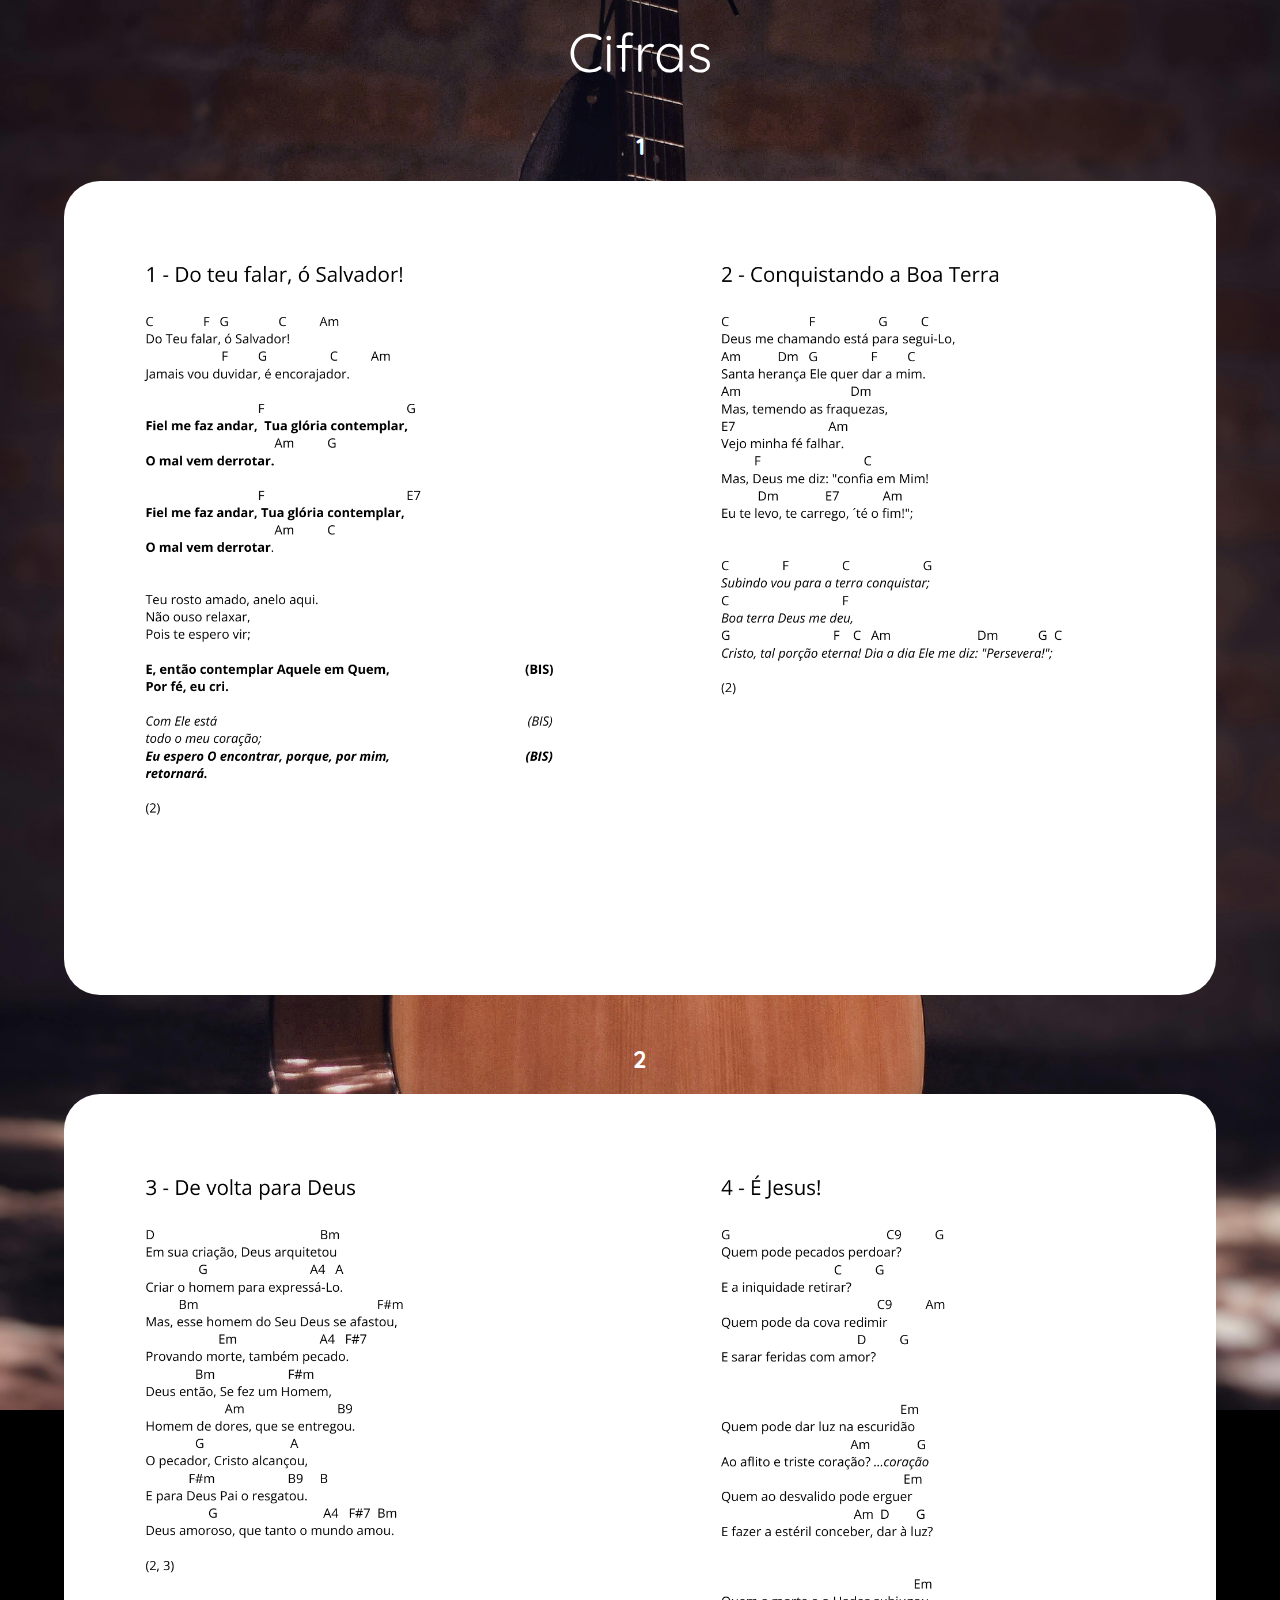
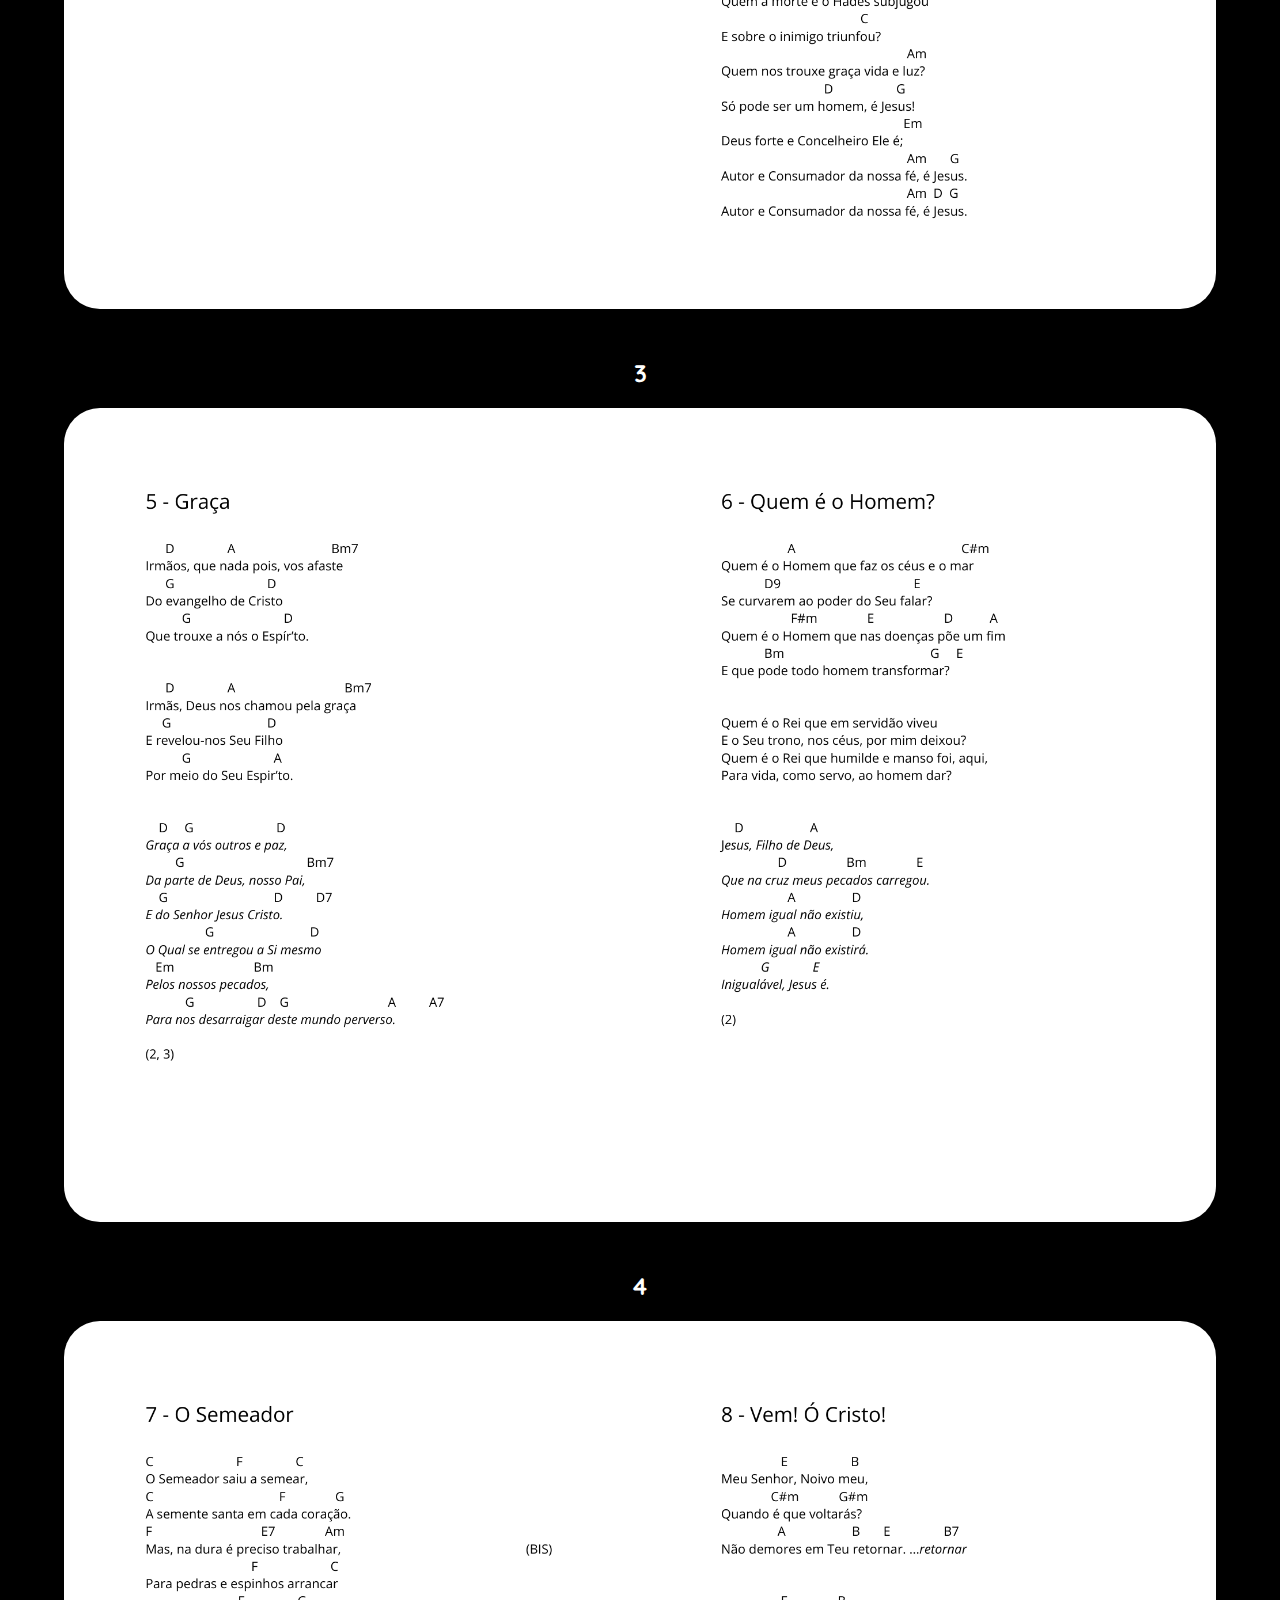
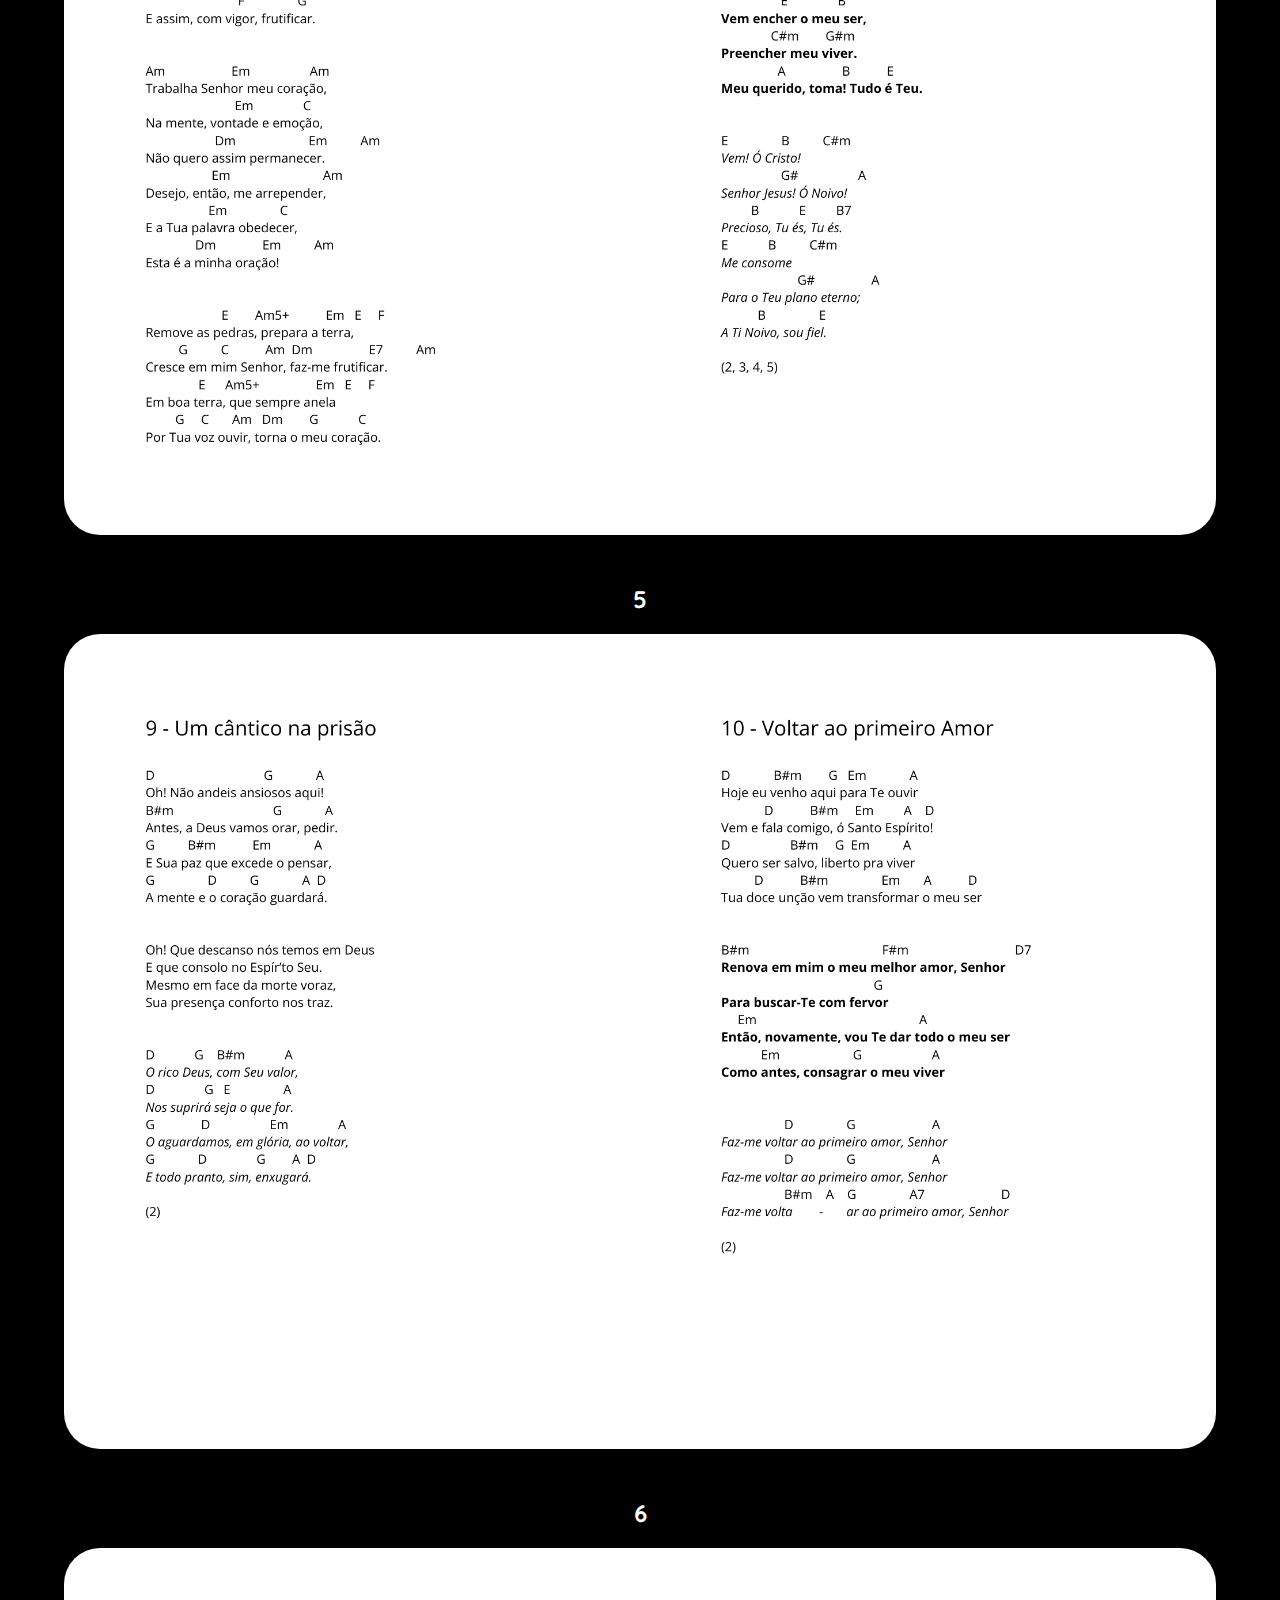
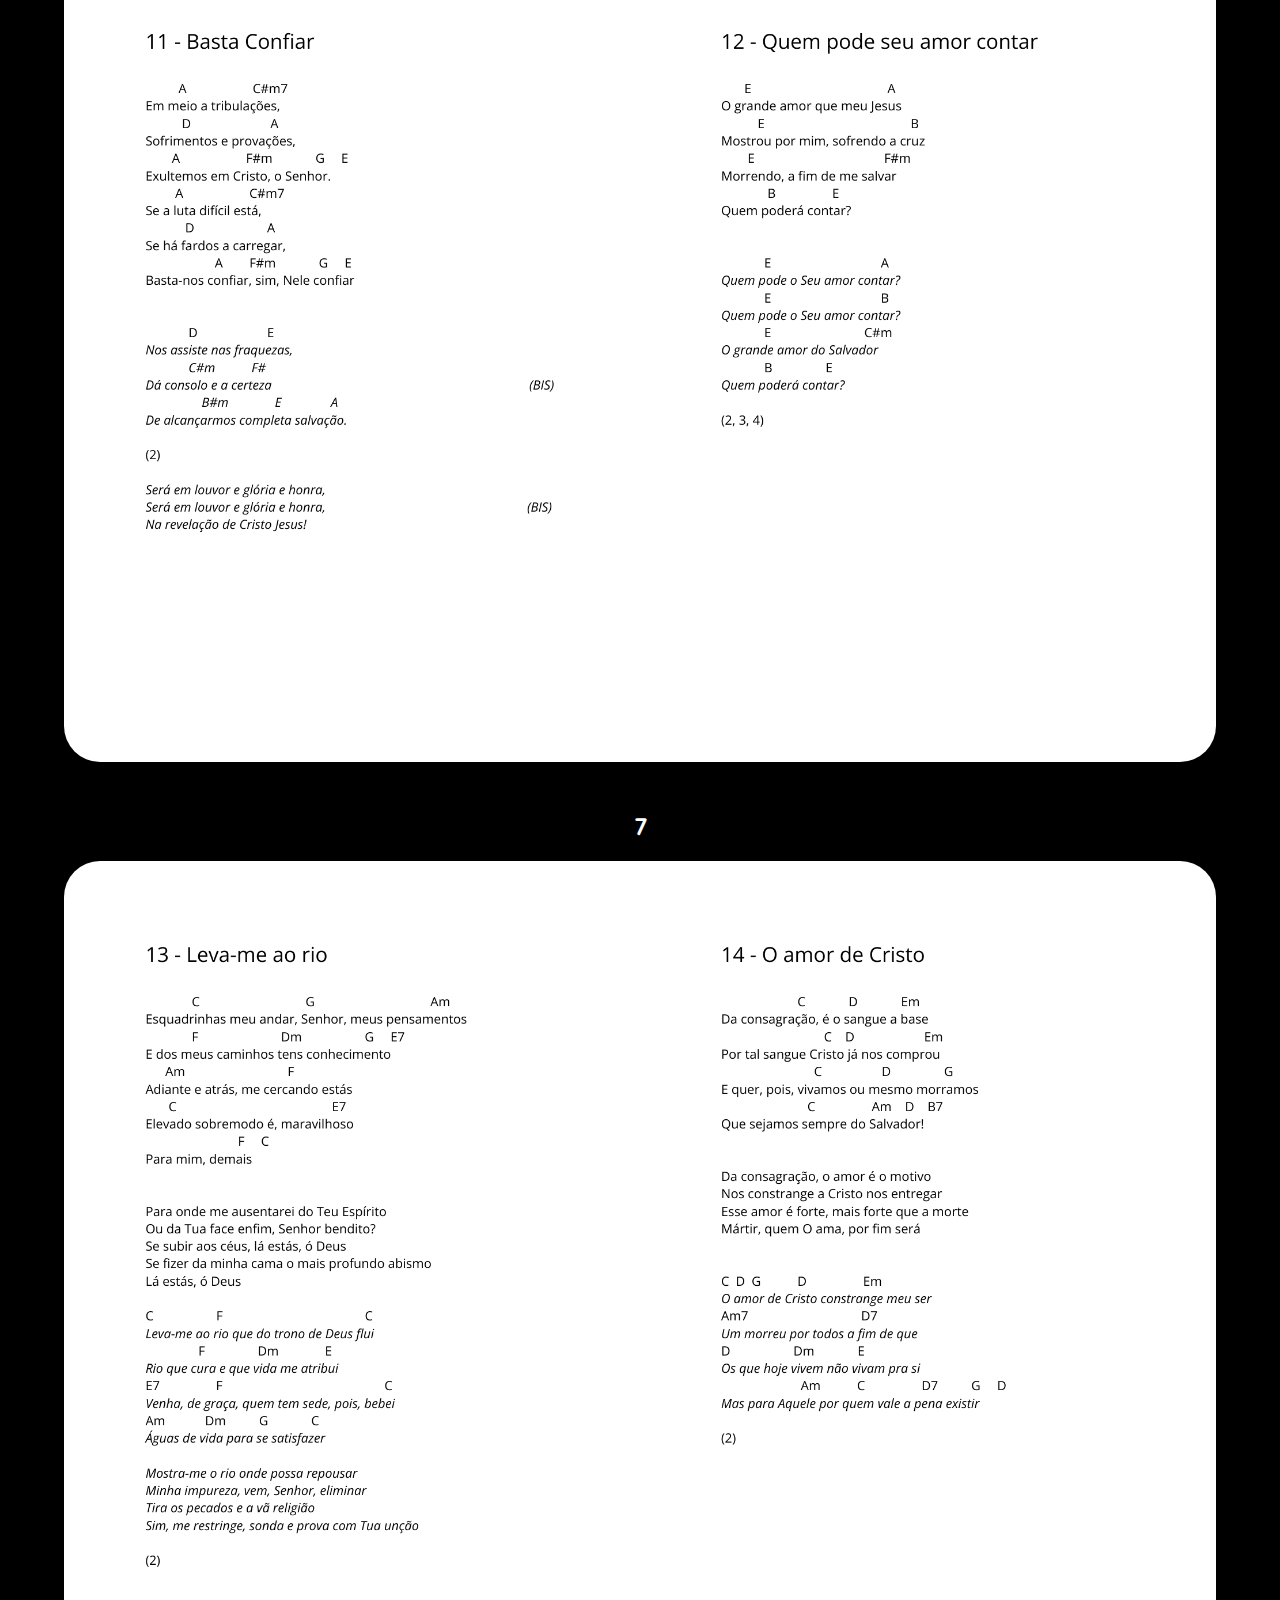
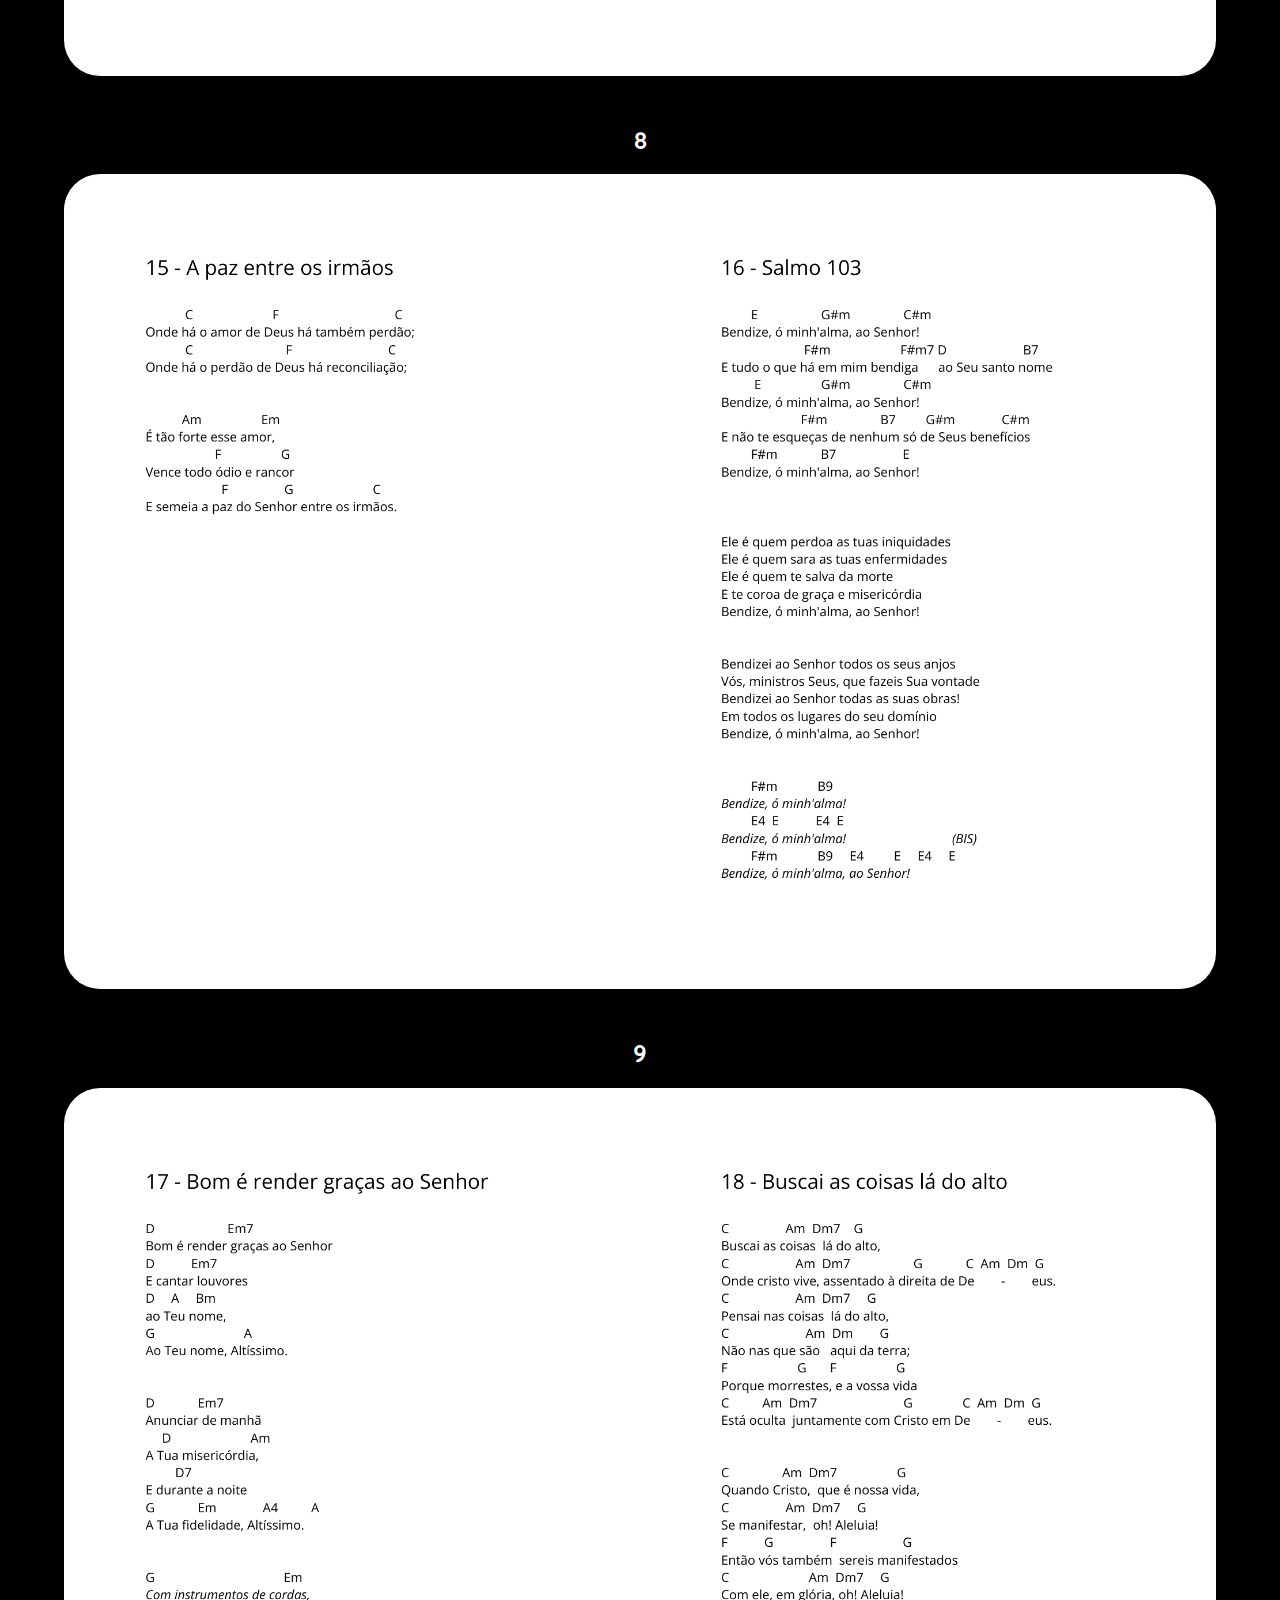
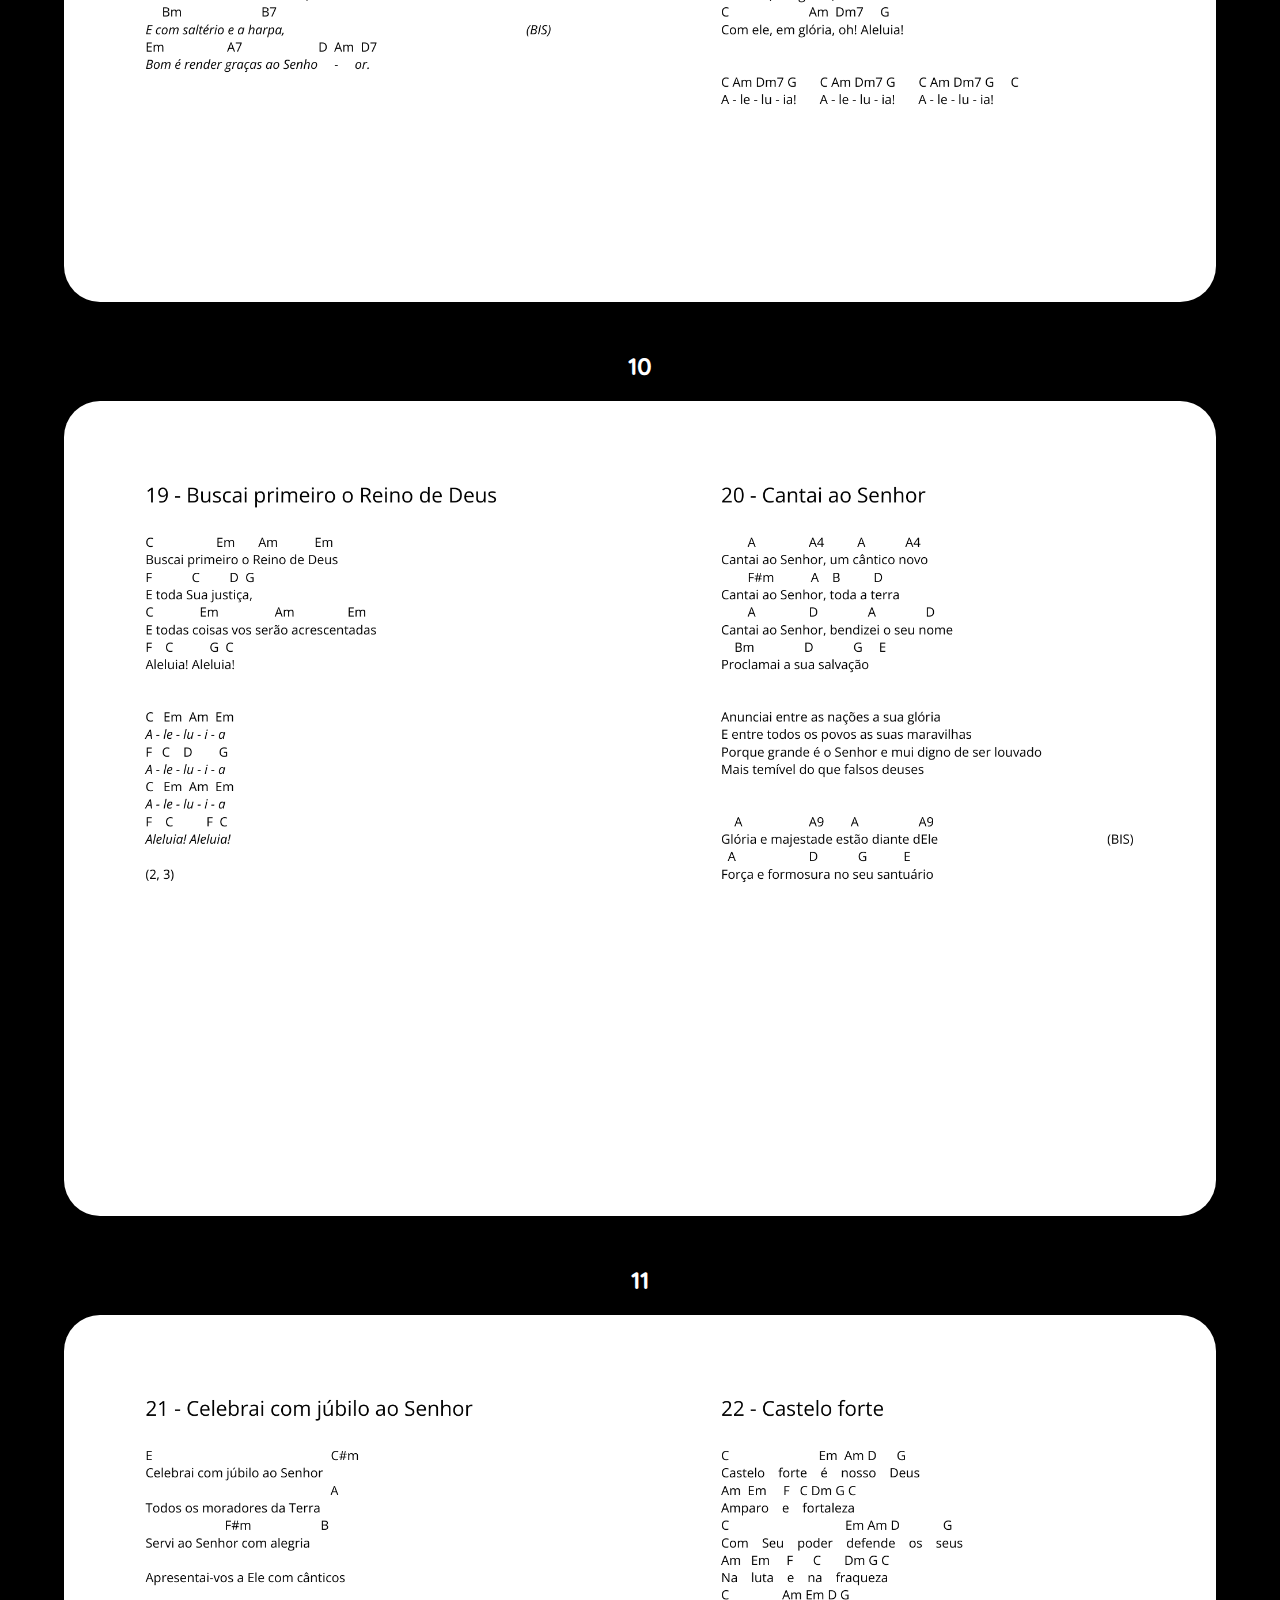
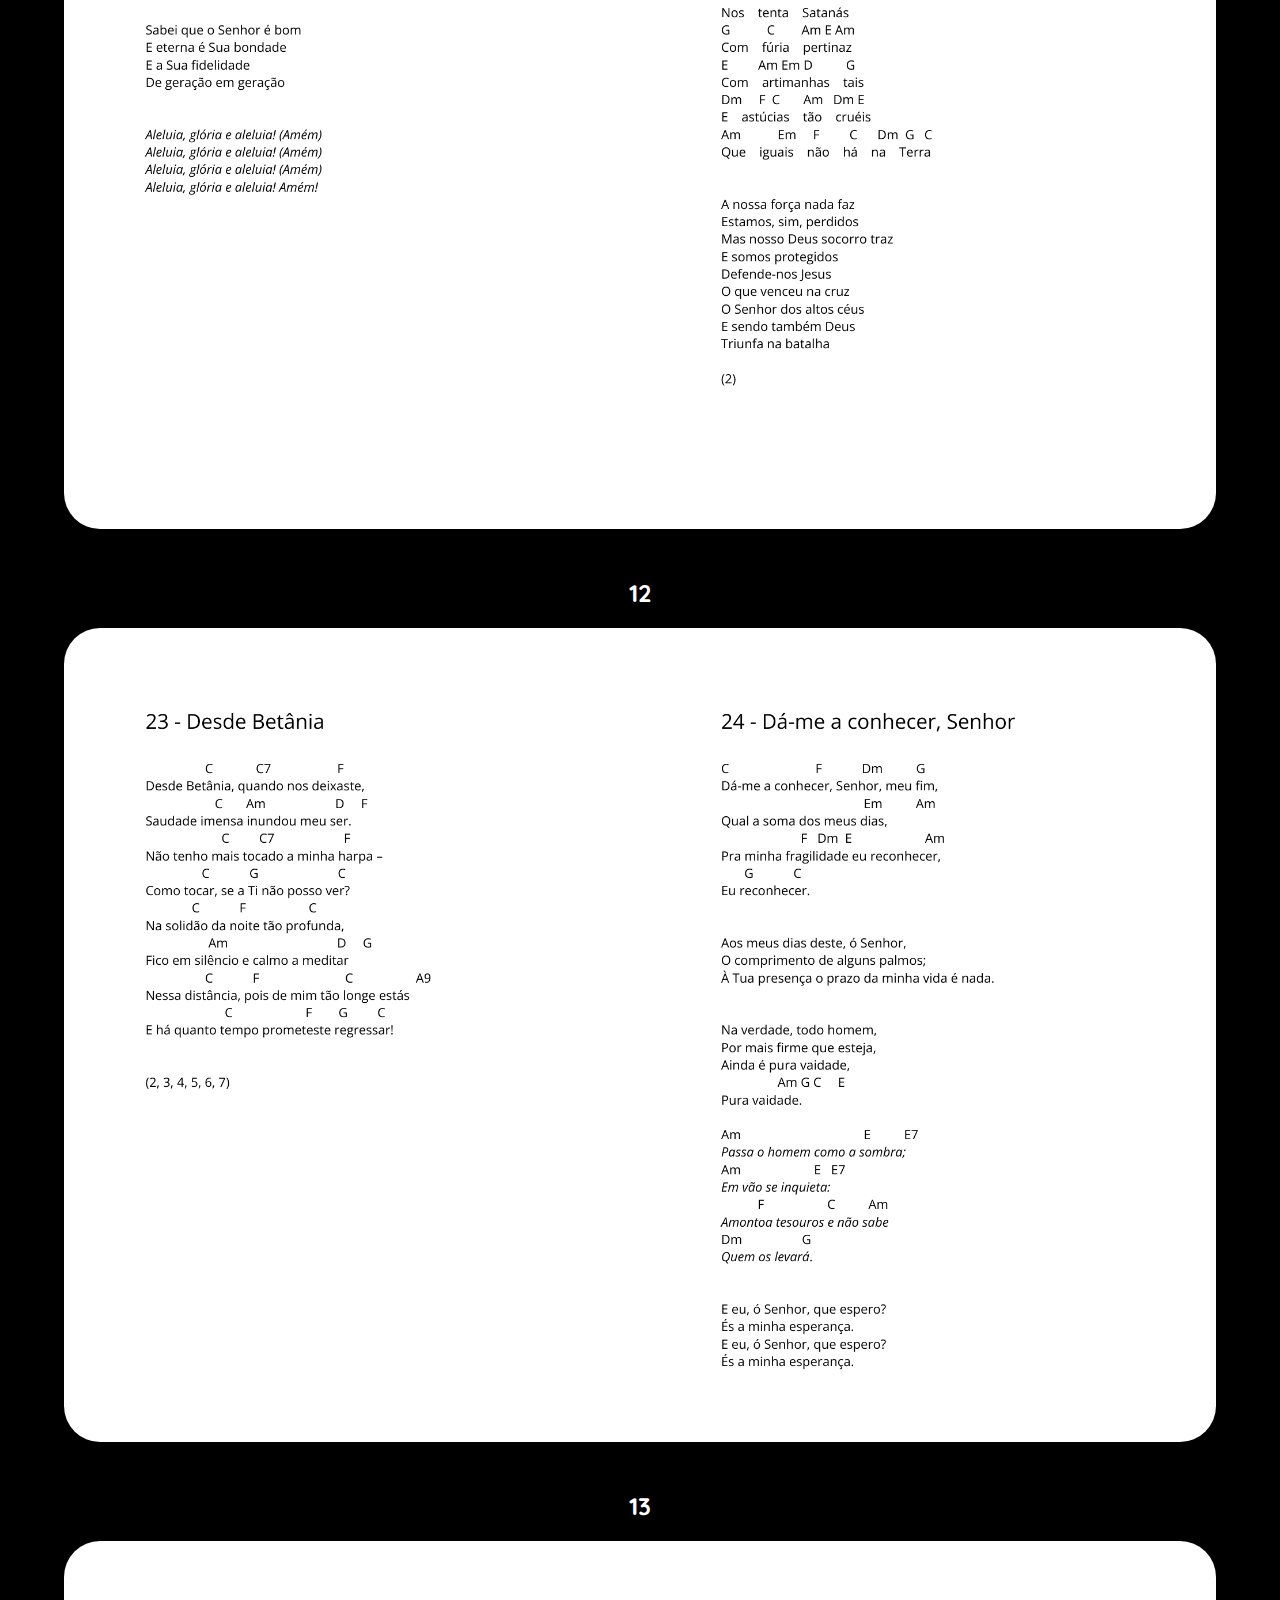
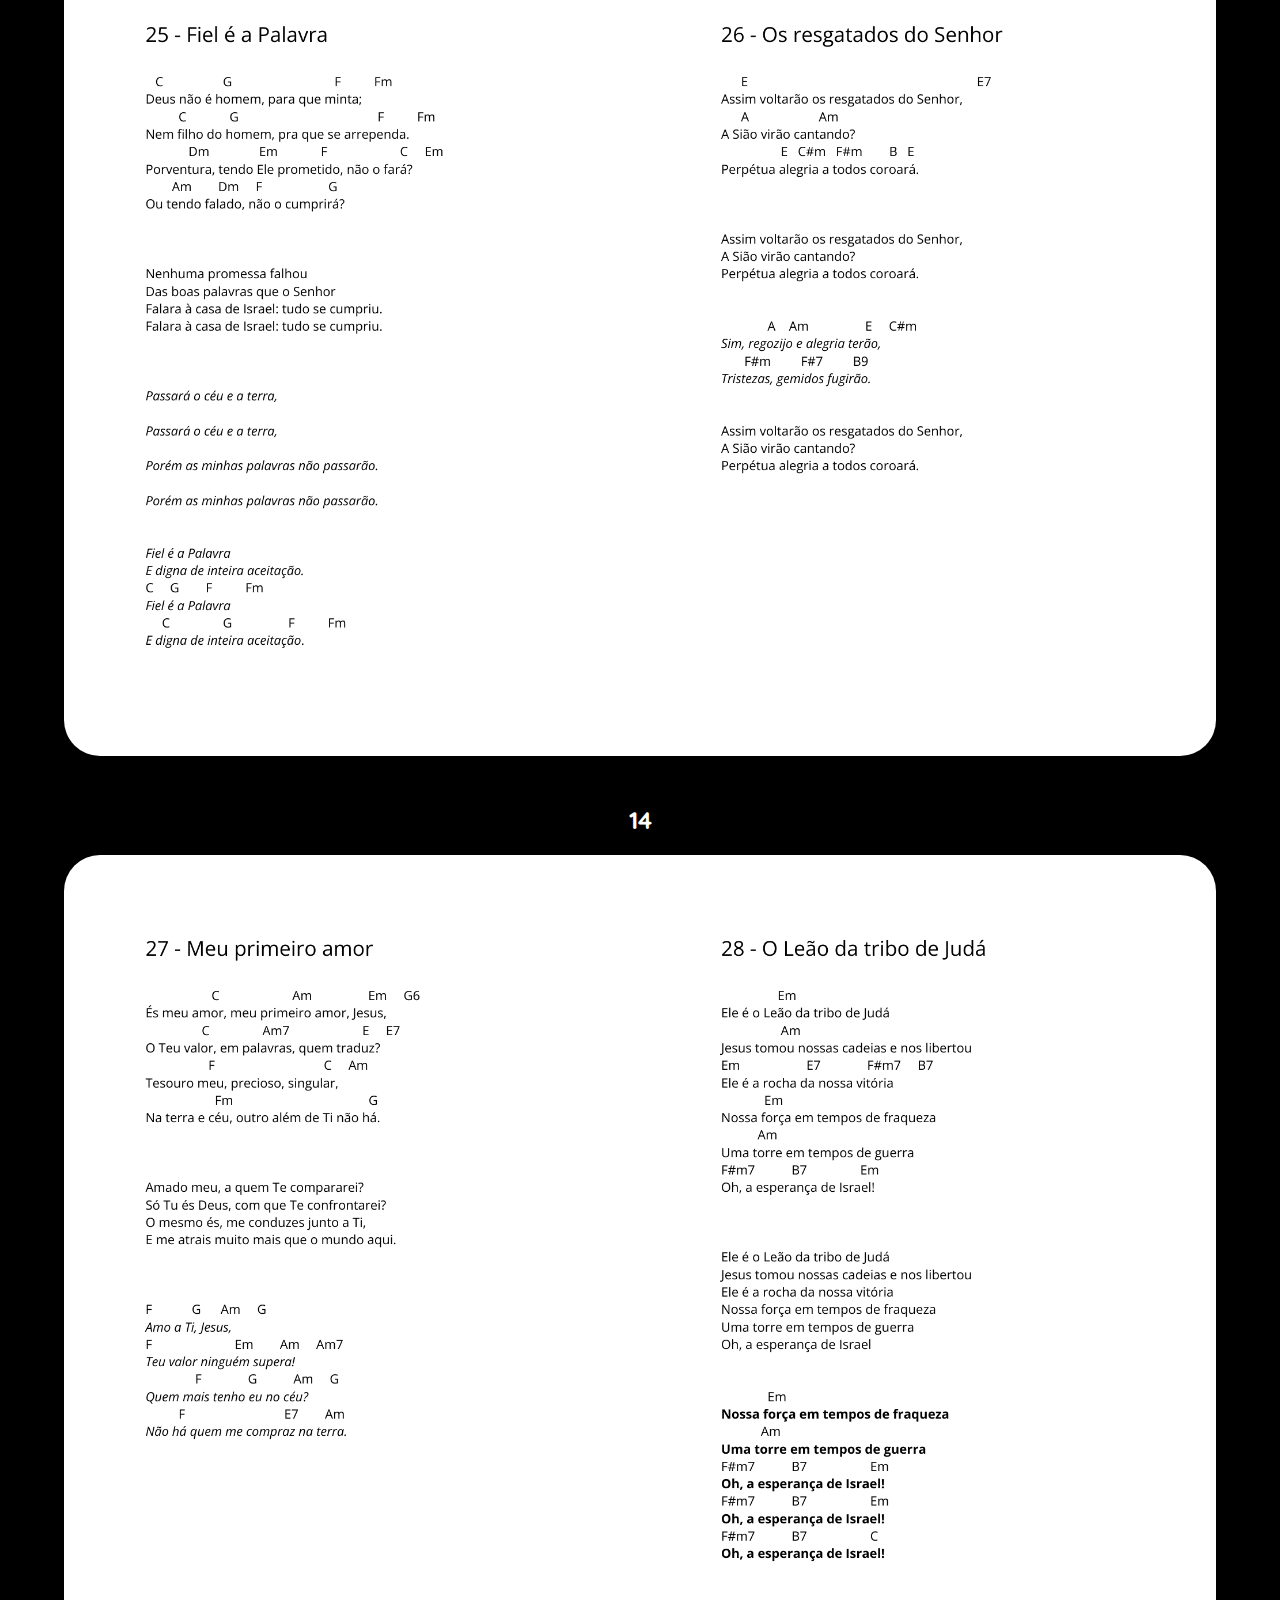
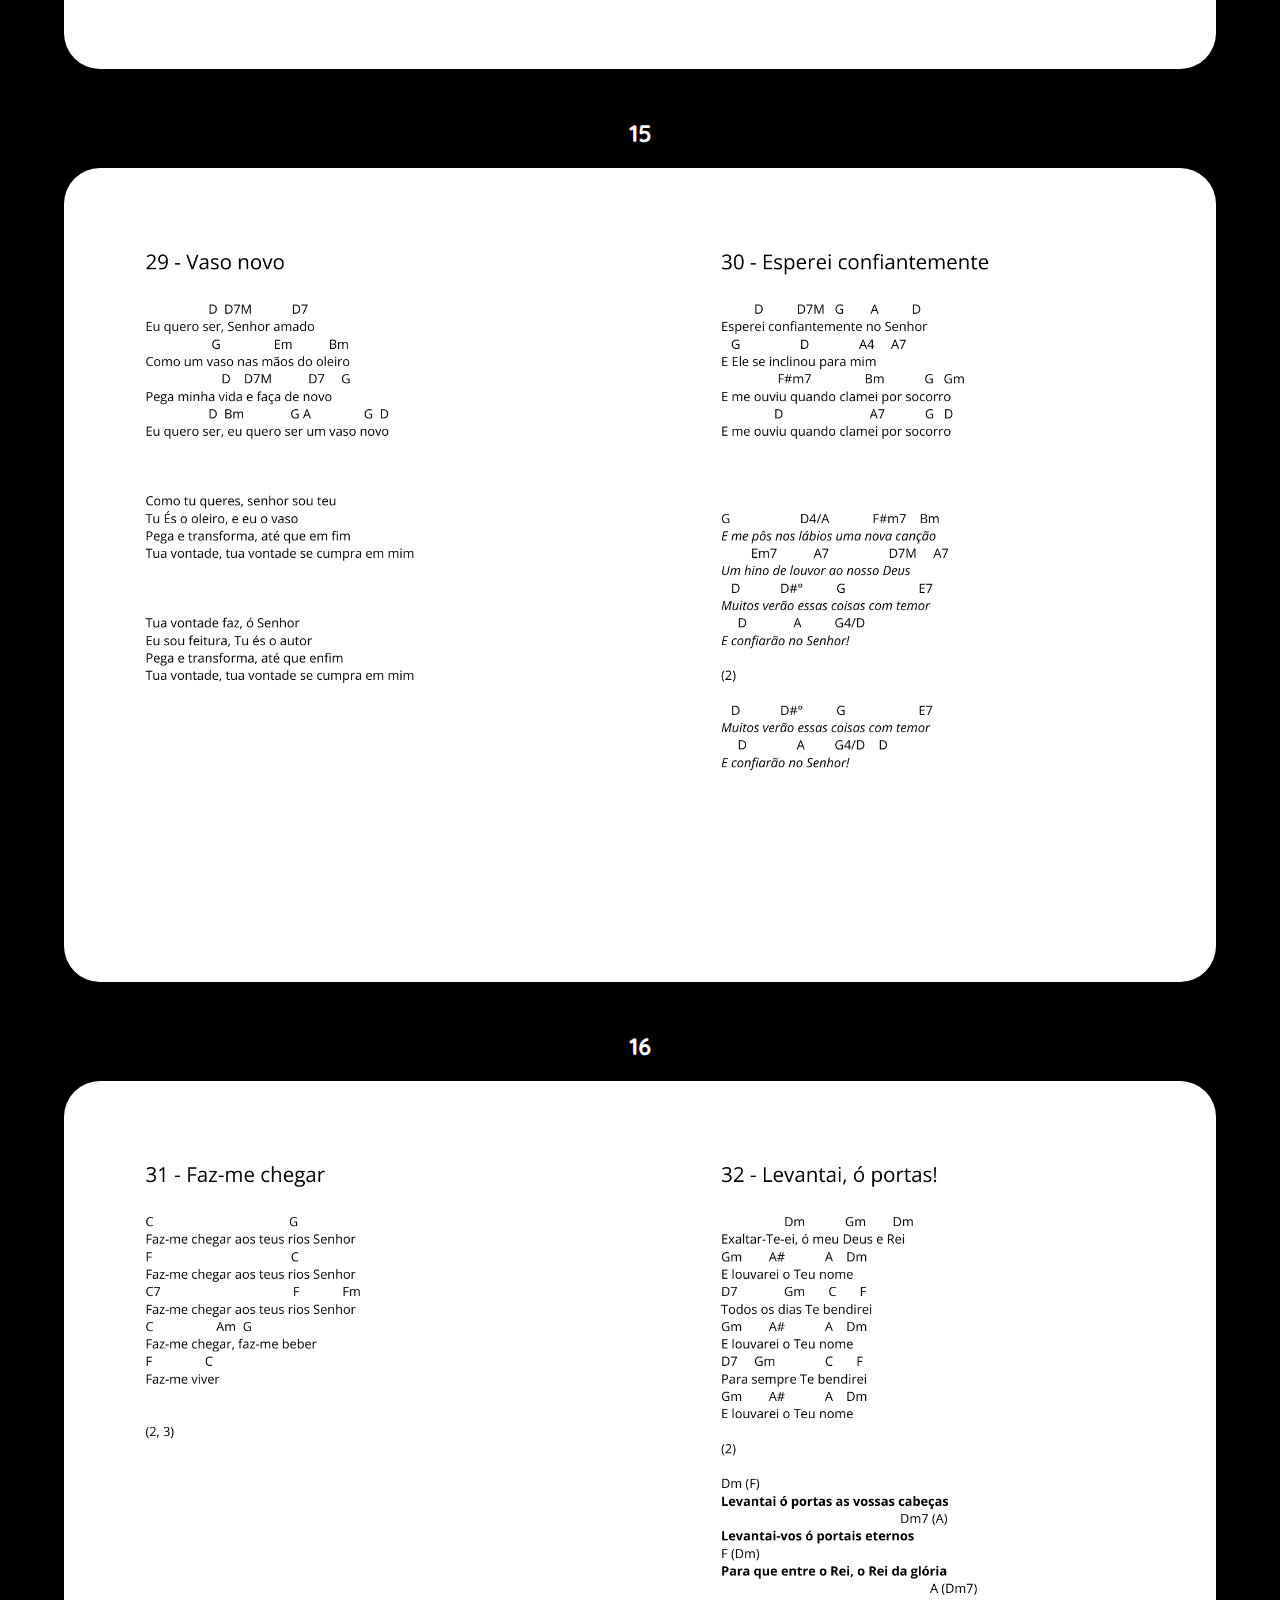
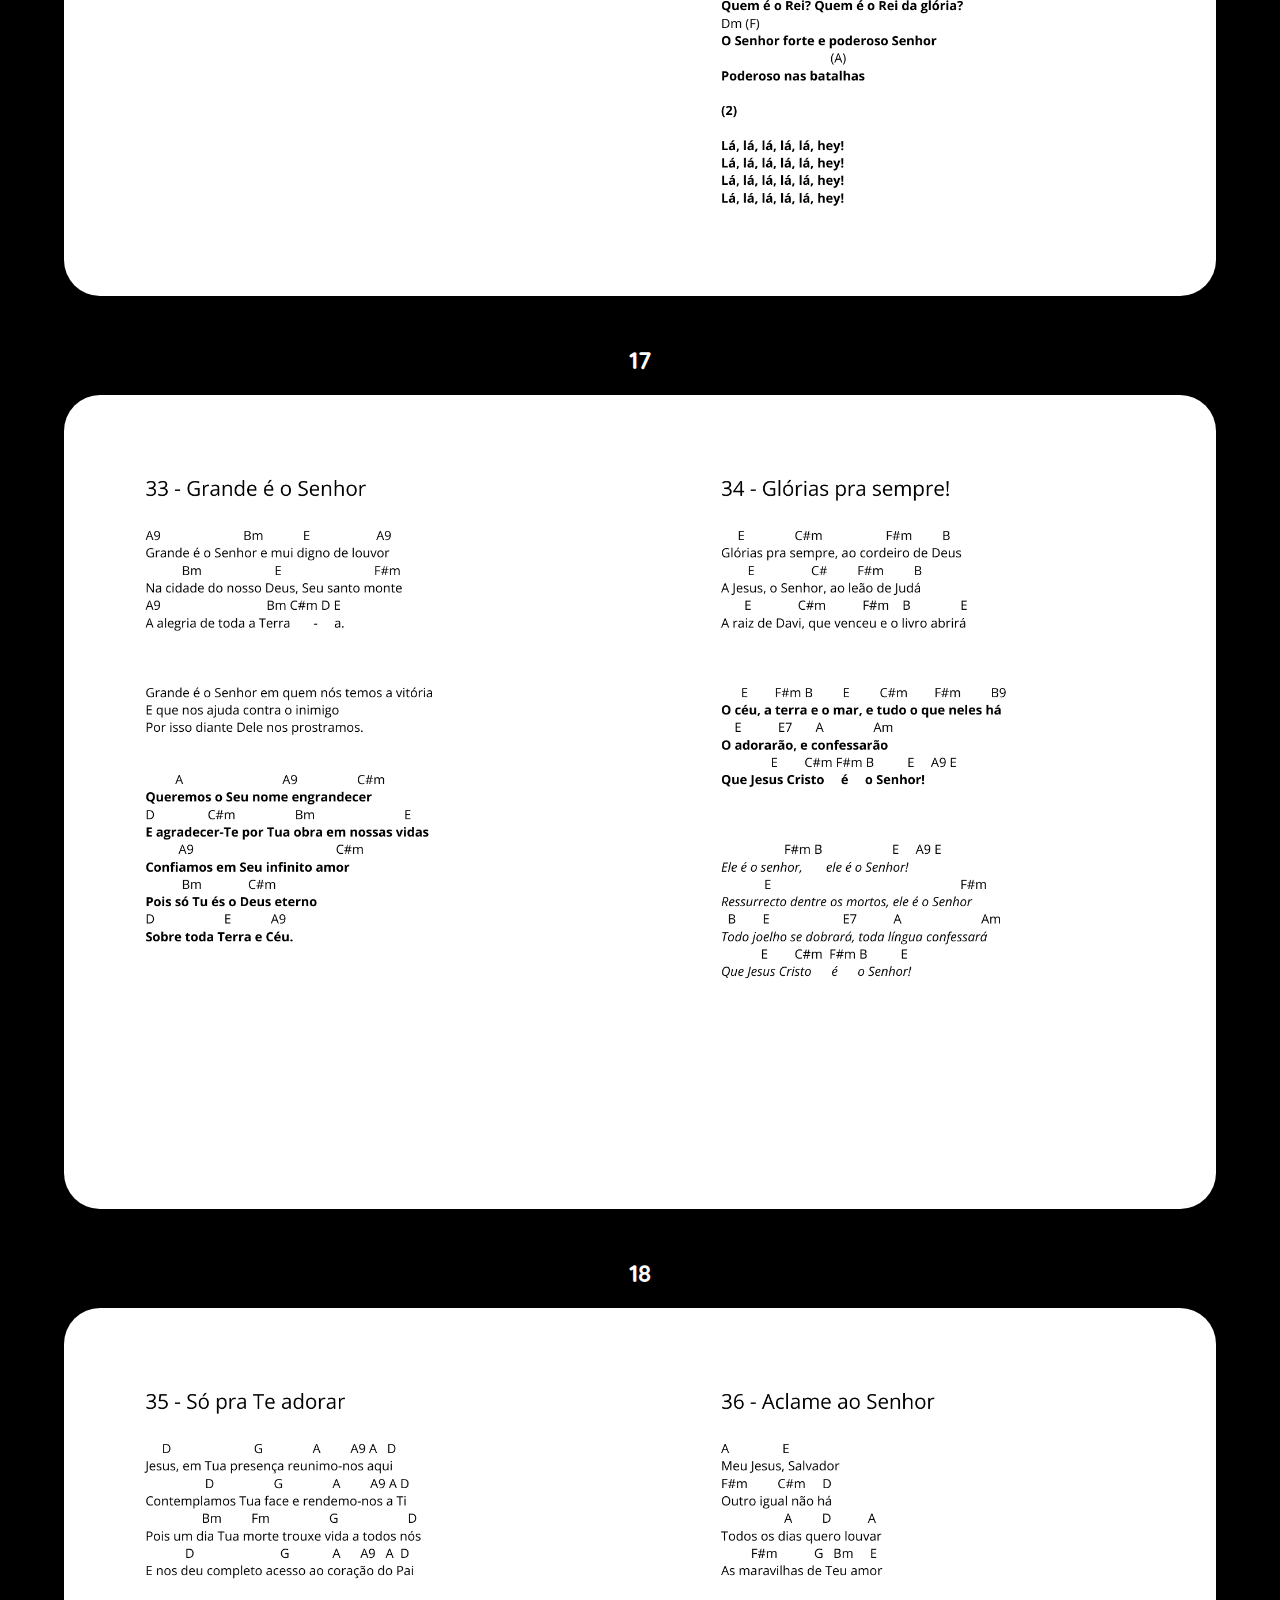
==== cifrasweb.html @ 0ff5075c "Add files via upload" ====
<!DOCTYPE html>
<html lang="pt-br">
<head>
    <meta charset="UTF-8">
    <meta name="viewport" content="width=device-width, initial-scale=1.0">
    <title>Hinário</title>
    <link rel="stylesheet" href="style.css">
    <link rel="preconnect" href="https://fonts.googleapis.com">
    <link rel="preconnect" href="https://fonts.gstatic.com" crossorigin>
    <link href="https://fonts.googleapis.com/css2?family=Quicksand:wght@300..700&display=swap" rel="stylesheet">
</head>
<body>
    <header id="header-2">Cifras</header>
    
    <div class="cifra-div" id="cifra-1">
        <h2>1</h2>
        <img class="cifra" src="cifras/1.png" alt="">
    </div>


    <div class="cifra-div" id="cifra-2">
        <h2>2</h2>
        <img class="cifra" src="cifras/2.png" alt="">
    </div>


    <div class="cifra-div" id="cifra-3">
        <h2>3</h2>
        <img class="cifra" src="cifras/3.png" alt="">
    </div>


    <div class="cifra-div" id="cifra-4">
        <h2>4</h2>
        <img class="cifra" src="cifras/4.png" alt="">
    </div>


    <div class="cifra-div" id="cifra-5">
        <h2>5</h2>
        <img class="cifra" src="cifras/5.png" alt="">
    </div>


    <div class="cifra-div" id="cifra-6">
        <h2>6</h2>
        <img class="cifra" src="cifras/6.png" alt="">
    </div>


    <div class="cifra-div" id="cifra-7">
        <h2>7</h2>
        <img class="cifra" src="cifras/7.png" alt="">
    </div>


    <div class="cifra-div" id="cifra-8">
        <h2>8</h2>
        <img class="cifra" src="cifras/8.png" alt="">
    </div>


    <div class="cifra-div" id="cifra-9">
        <h2>9</h2>
        <img class="cifra" src="cifras/9.png" alt="">
    </div>


    <div class="cifra-div" id="cifra-10">
        <h2>10</h2>
        <img class="cifra" src="cifras/10.png" alt="">
    </div>


    <div class="cifra-div" id="cifra-11">
        <h2>11</h2>
        <img class="cifra" src="cifras/11.png" alt="">
    </div>


    <div class="cifra-div" id="cifra-12">
        <h2>12</h2>
        <img class="cifra" src="cifras/12.png" alt="">
    </div>


    <div class="cifra-div" id="cifra-13">
        <h2>13</h2>
        <img class="cifra" src="cifras/13.png" alt="">
    </div>


    <div class="cifra-div" id="cifra-14">
        <h2>14</h2>
        <img class="cifra" src="cifras/14.png" alt="">
    </div>


    <div class="cifra-div" id="cifra-15">
        <h2>15</h2>
        <img class="cifra" src="cifras/15.png" alt="">
    </div>


    <div class="cifra-div" id="cifra-16">
        <h2>16</h2>
        <img class="cifra" src="cifras/16.png" alt="">
    </div>


    <div class="cifra-div" id="cifra-17">
        <h2>17</h2>
        <img class="cifra" src="cifras/17.png" alt="">
    </div>


    <div class="cifra-div" id="cifra-18">
        <h2>18</h2>
        <img class="cifra" src="cifras/18.png" alt="">
    </div>


    <div class="cifra-div" id="cifra-19">
        <h2>19</h2>
        <img class="cifra" src="cifras/19.png" alt="">
    </div>


    <div class="cifra-div" id="cifra-20">
        <h2>20</h2>
        <img class="cifra" src="cifras/20.png" alt="">
    </div>


    <div class="cifra-div" id="cifra-21">
        <h2>21</h2>
        <img class="cifra" src="cifras/21.png" alt="">
    </div>


    <div class="cifra-div" id="cifra-22">
        <h2>22</h2>
        <img class="cifra" src="cifras/22.png" alt="">
    </div>


    <div class="cifra-div" id="cifra-23">
        <h2>23</h2>
        <img class="cifra" src="cifras/23.png" alt="">
    </div>


    <div class="cifra-div" id="cifra-24">
        <h2>24</h2>
        <img class="cifra" src="cifras/24.png" alt="">
    </div>


    <div class="cifra-div" id="cifra-25">
        <h2>25</h2>
        <img class="cifra" src="cifras/25.png" alt="">
    </div>


    <div class="cifra-div" id="cifra-26">
        <h2>26</h2>
        <img class="cifra" src="cifras/26.png" alt="">
    </div>


    <div class="cifra-div" id="cifra-27">
        <h2>27</h2>
        <img class="cifra" src="cifras/27.png" alt="">
    </div>


    <div class="cifra-div" id="cifra-28">
        <h2>28</h2>
        <img class="cifra" src="cifras/28.png" alt="">
    </div>


    <div class="cifra-div" id="cifra-29">
        <h2>29</h2>
        <img class="cifra" src="cifras/29.png" alt="">
    </div>

    <div style="height: 200px;"></div>
</body>
</html>
---- style.css ----
body{
    background-color: rgb(0, 0, 0);
    color: white;
    font-family: "Quicksand", system-ui;
    margin: 0;
    padding: 0;
    display: flexbox;
    align-items: center;
    text-align: center;
    justify-content: center;
    height: 100vh;
    background-image: url('img/violao.jpg');
    background-size: cover;
    background-position: center;
    background-repeat: no-repeat;
    background-attachment: fixed;
}

#header-1{
    font-size: 10vh;
    margin-bottom: 20vh;
    margin-top: 3vh;
}

#header-2{
    margin-top: 2vh;
    font-size: 6vh;
}

a{
    text-decoration: none;
}

.hino-div{
    width: 100%;
    margin-top: 5vh;
}

.hino{
    width: 90%;
    border-radius: 6vh;
}

.cifra-div{
    width: 100%;
    margin-top: 5vh;
}

.cifra{
    width: 90%;
    border-radius: 4vh;
}

.opcoes{
    background-color: white;
    height: 12vh;
    width: 90vw;
    margin-top: 3vh;
    margin-left: 5vw;
    border-radius: 3.5vh;
}

#opcao3{
    margin-top: 2vh;
    background-color: transparent;
}

#abrir-cifras{
    font-family: "Quicksand", system-ui;
    font-size: 3vh;
    font-weight: 700;
    color: white;
    text-decoration: underline;
}

#abrir-cifras:focus{
    color: rgb(71, 142, 175);
}

#abrir-o-hinario{
    font-family: "Quicksand", system-ui;
    font-size: 3.5vh;
    font-weight: 700;
    color: rgb(0, 0, 0);
    background-color: transparent;
    border-radius: 3.5vh;
    height: 12vh;
    width: 90vw;
    border: none;
}

#abrir-o-hinario:focus{
    background-color: rgb(134, 134, 134);
    color: white;
    border: solid 2px white;
}

#inserir-numero{
    margin-top: 3vh;
    height: 6vh;
    width: 50vw;
    border-radius: 1.5vh;
    background-color: rgb(182, 182, 182);
    border: none;
    font-size: 2.5vh;
    transition-duration: 0.2s;
}

#inserir-numero:focus{
    border-radius: 0;
    background-color: rgb(218, 218, 218);
    outline: none;
    transition-duration: 0.2s;
}

#procurar{
    height: 6vh;
    width: 24vw;
    border-radius: 1.5vh;
    font-size: 2.5vh;
    border: none;
    background-color: rgb(71, 142, 175);
    color: white;
}

#procurar:focus{
    color: rgb(71, 142, 175);
    background-color: white;
    border: solid 2px rgb(71, 142, 175);
}

html {
    height: 100%;
    scroll-behavior: smooth;
}
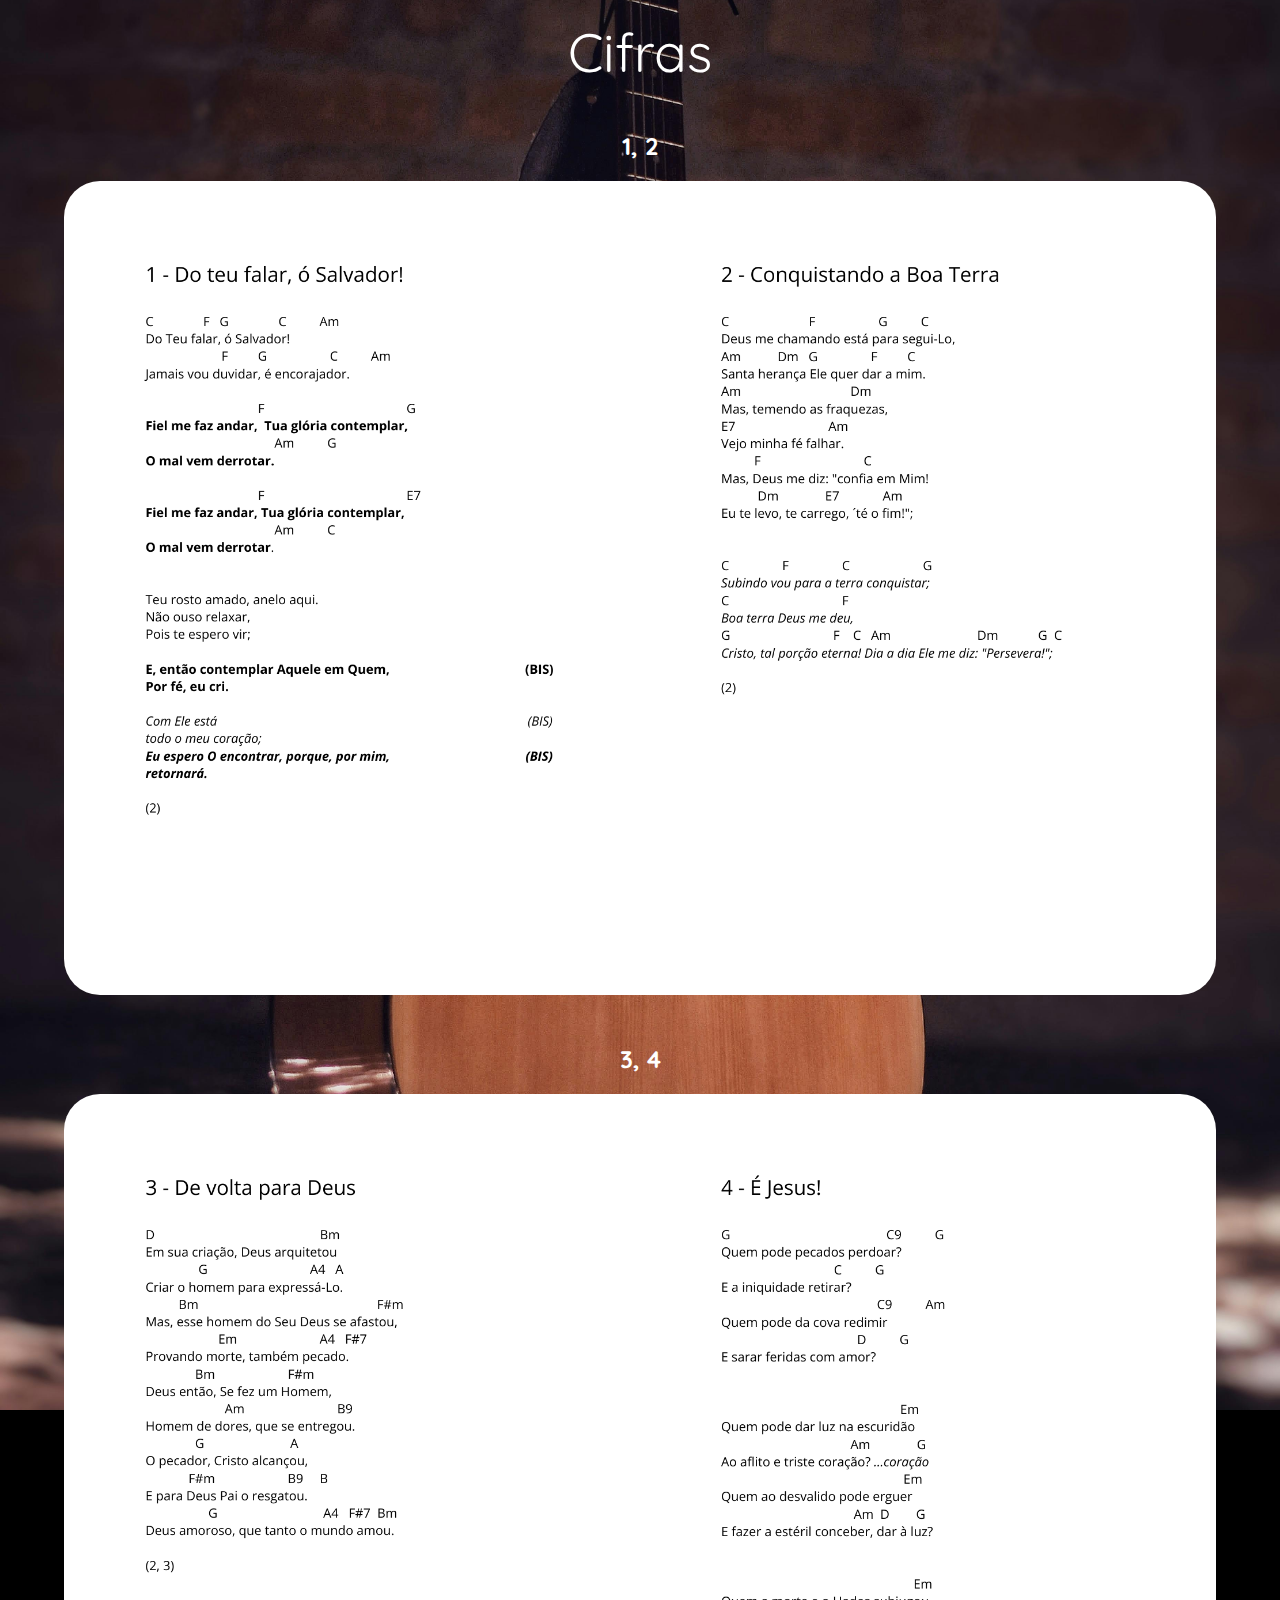
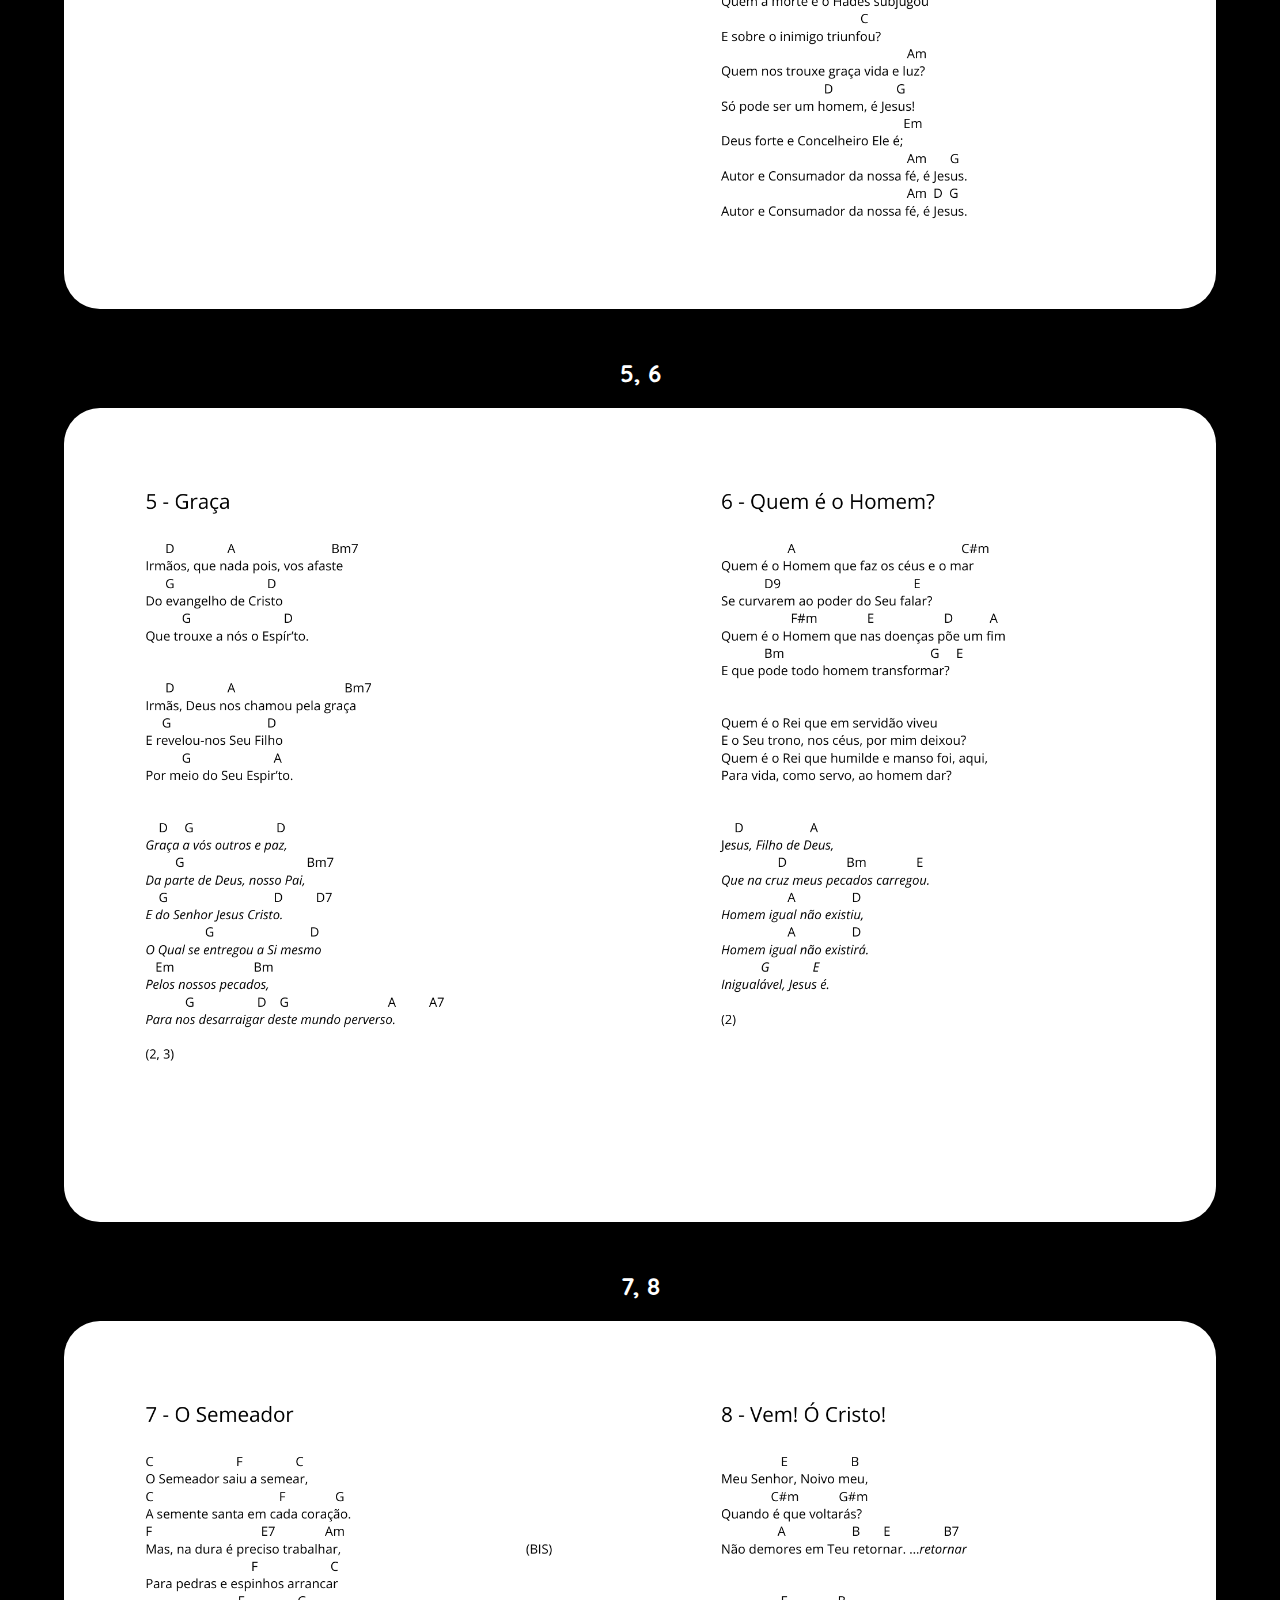
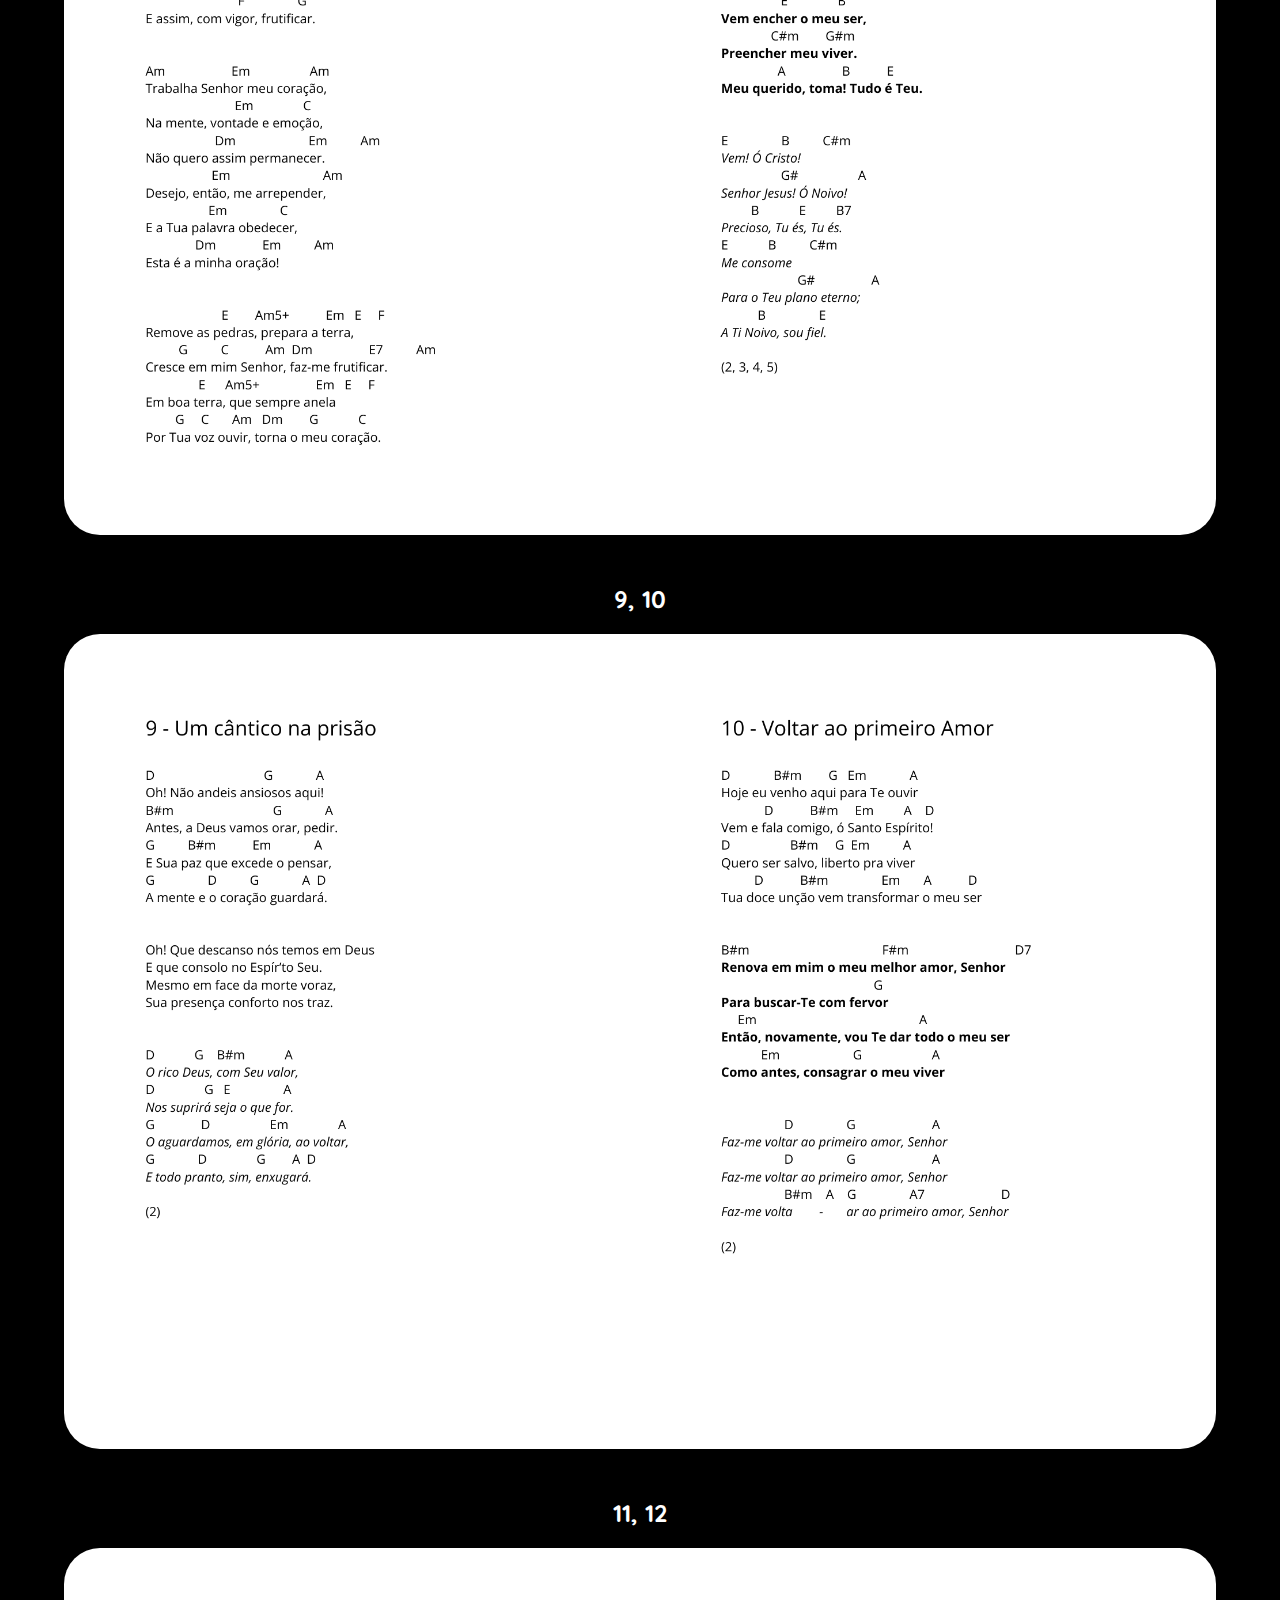
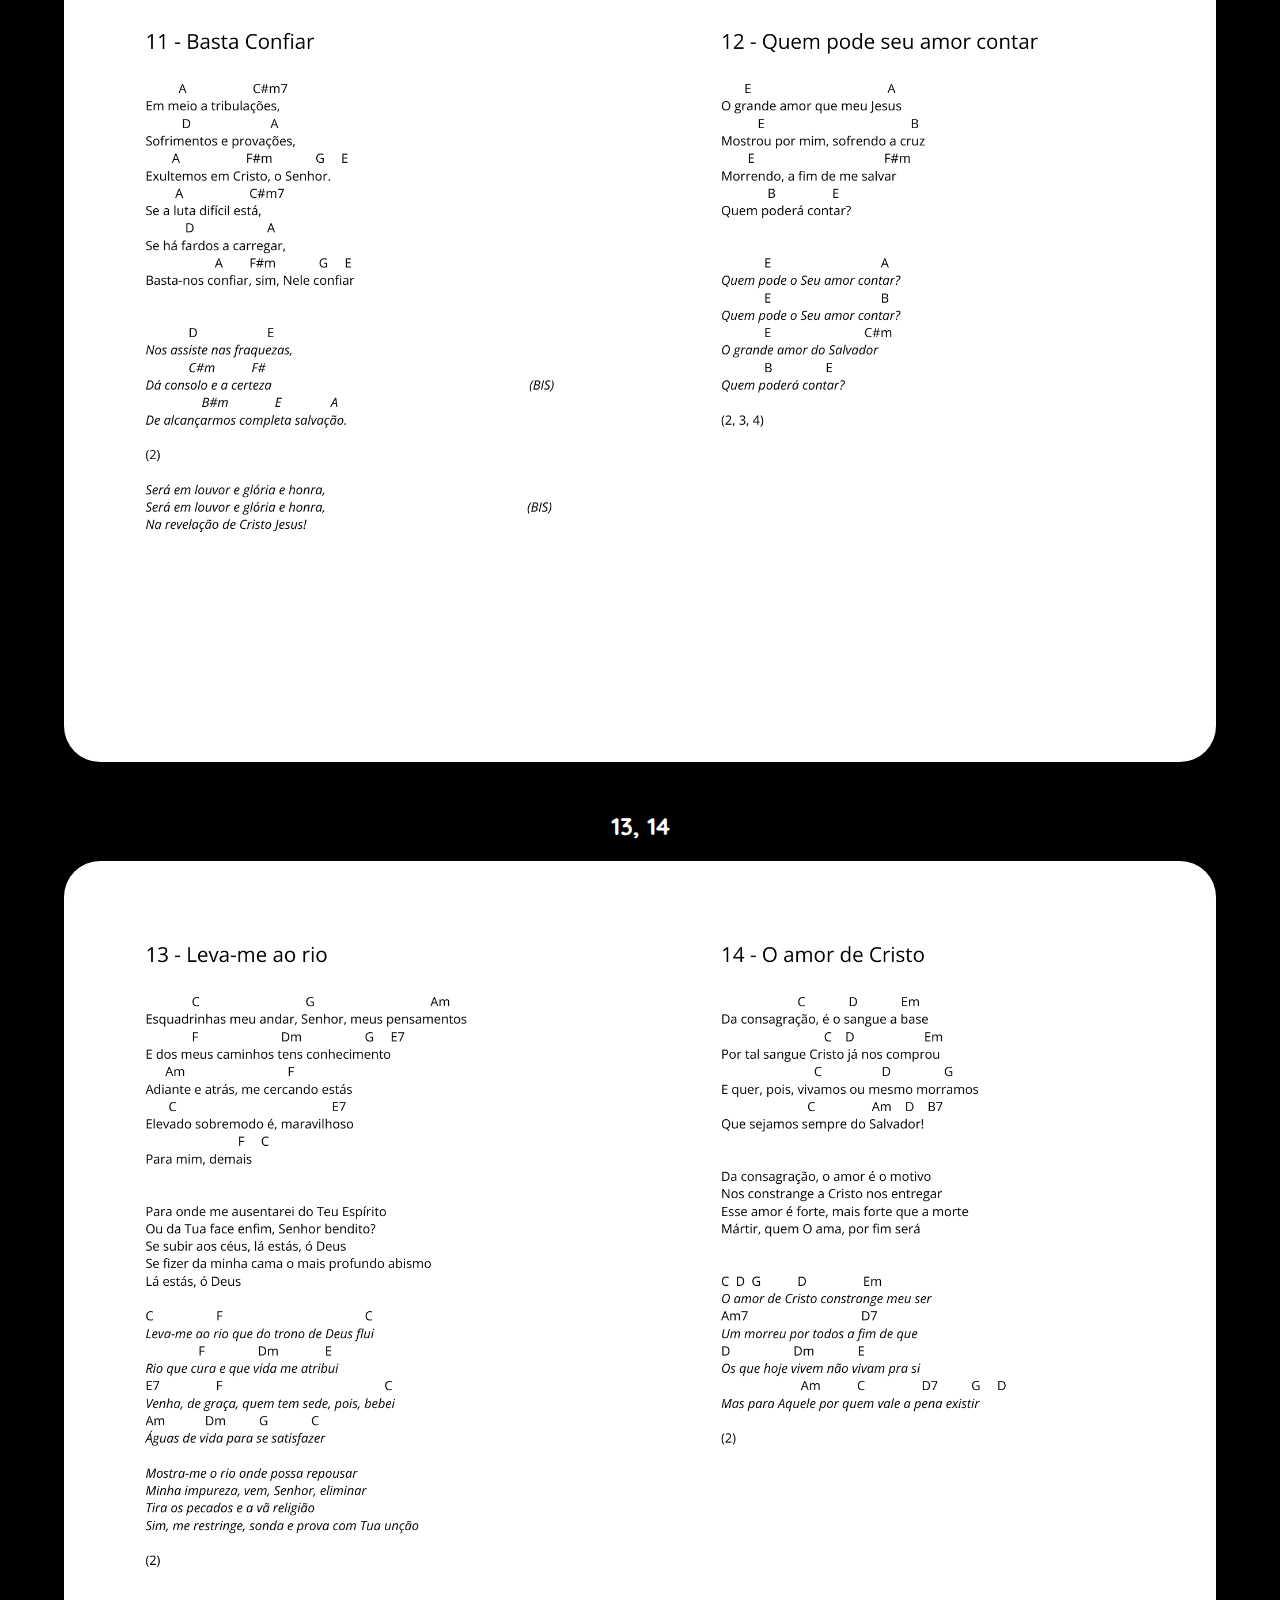
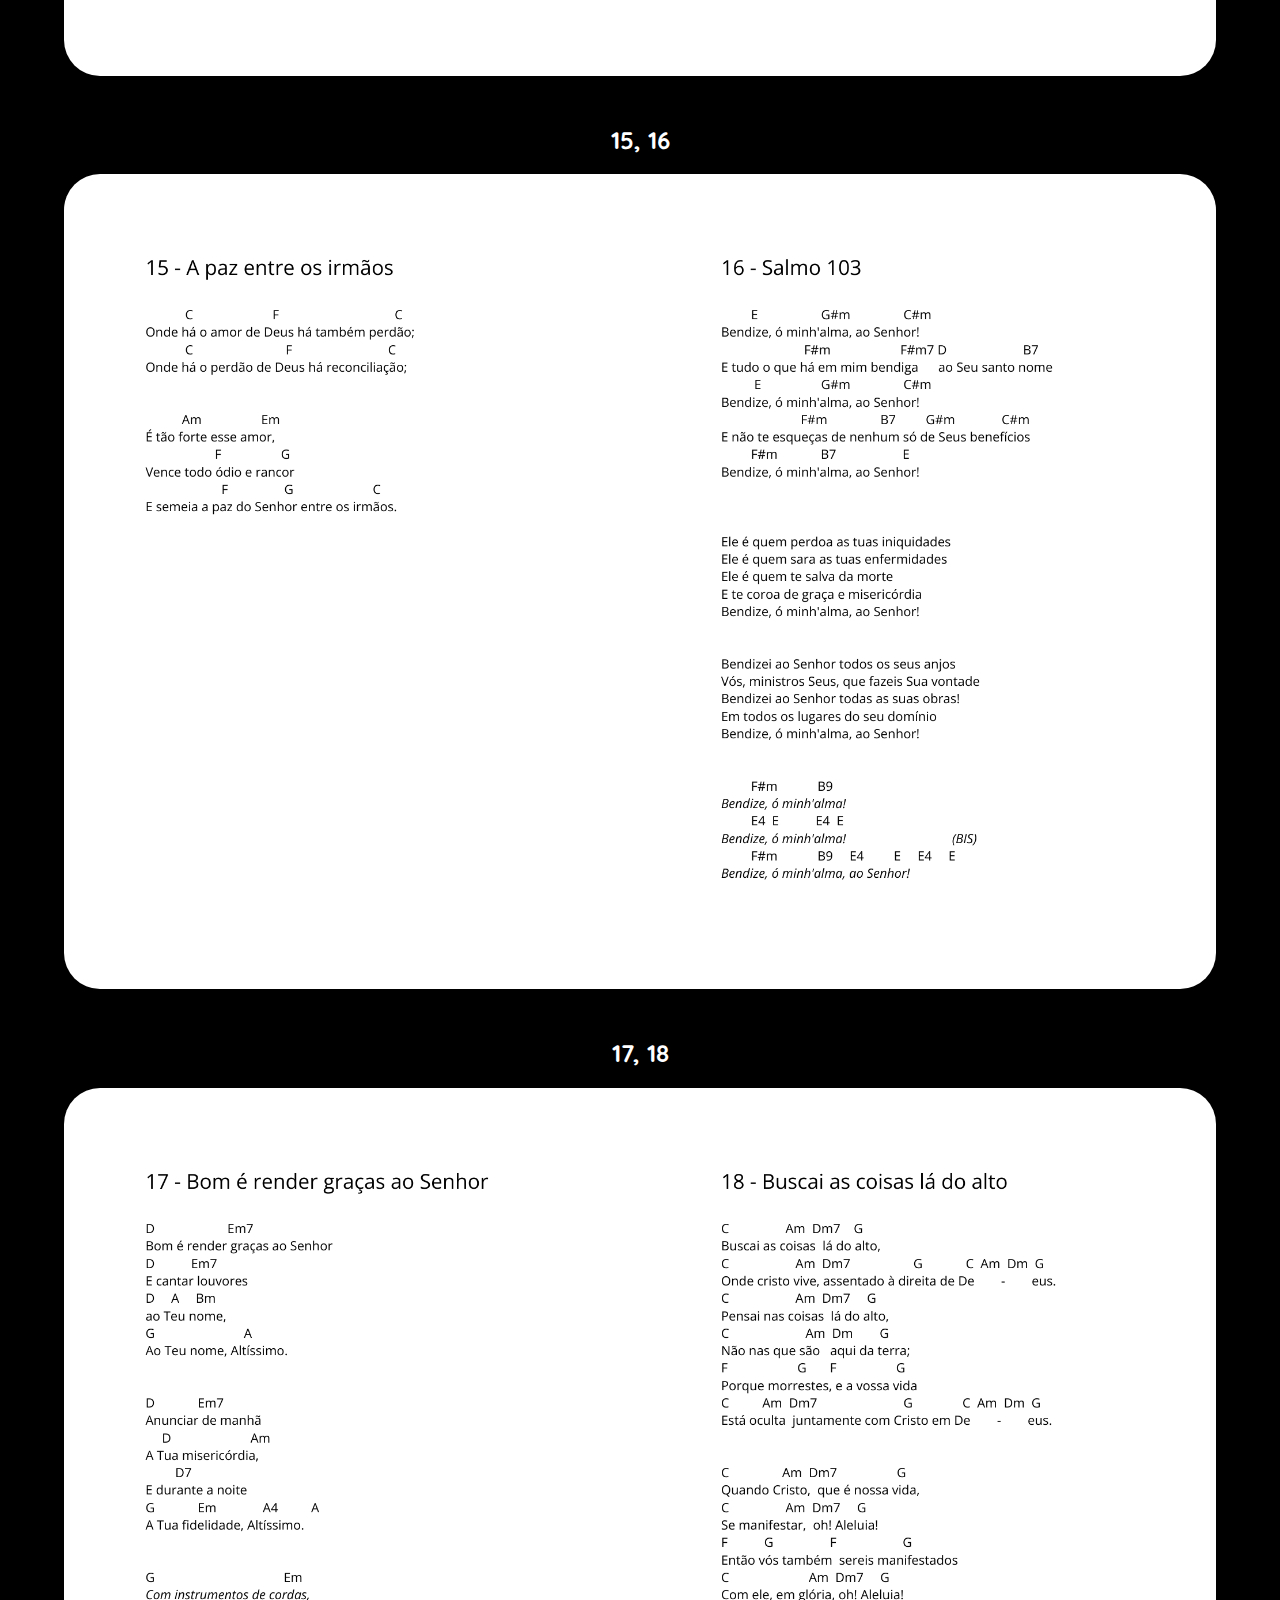
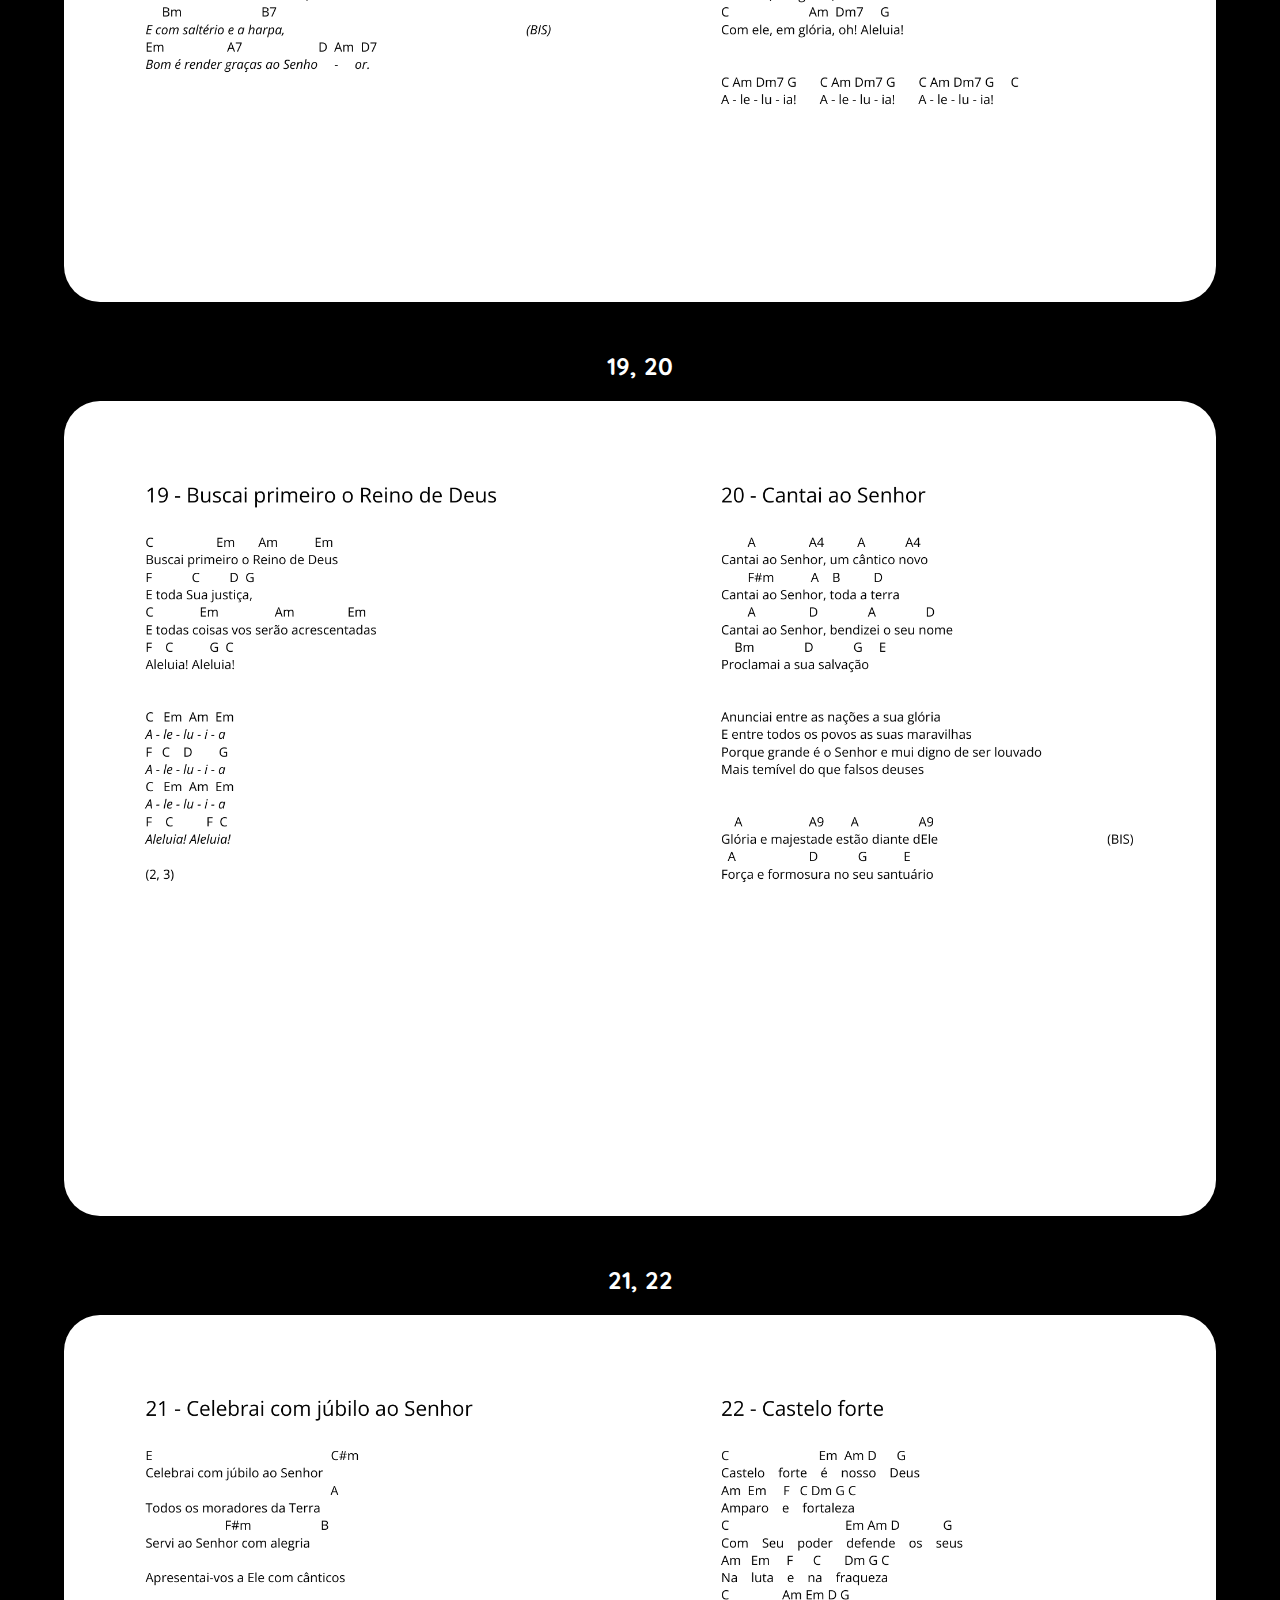
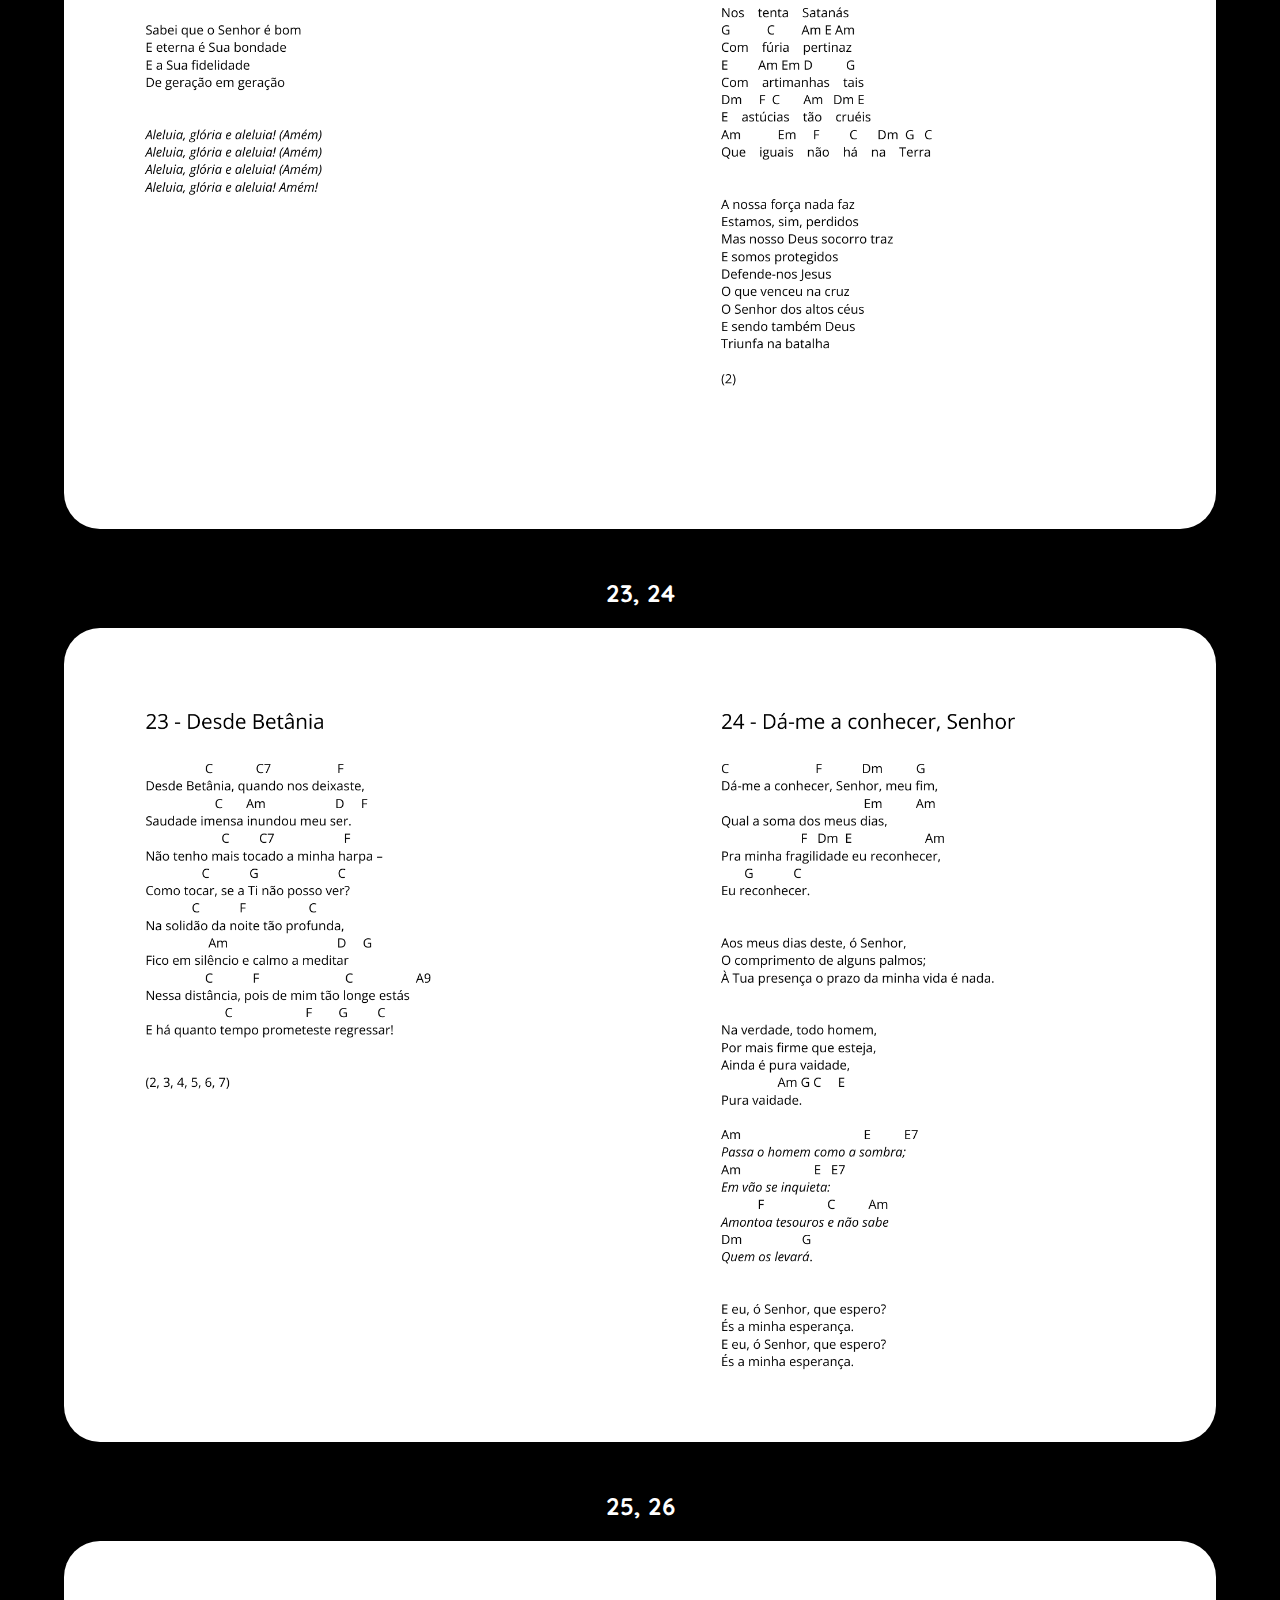
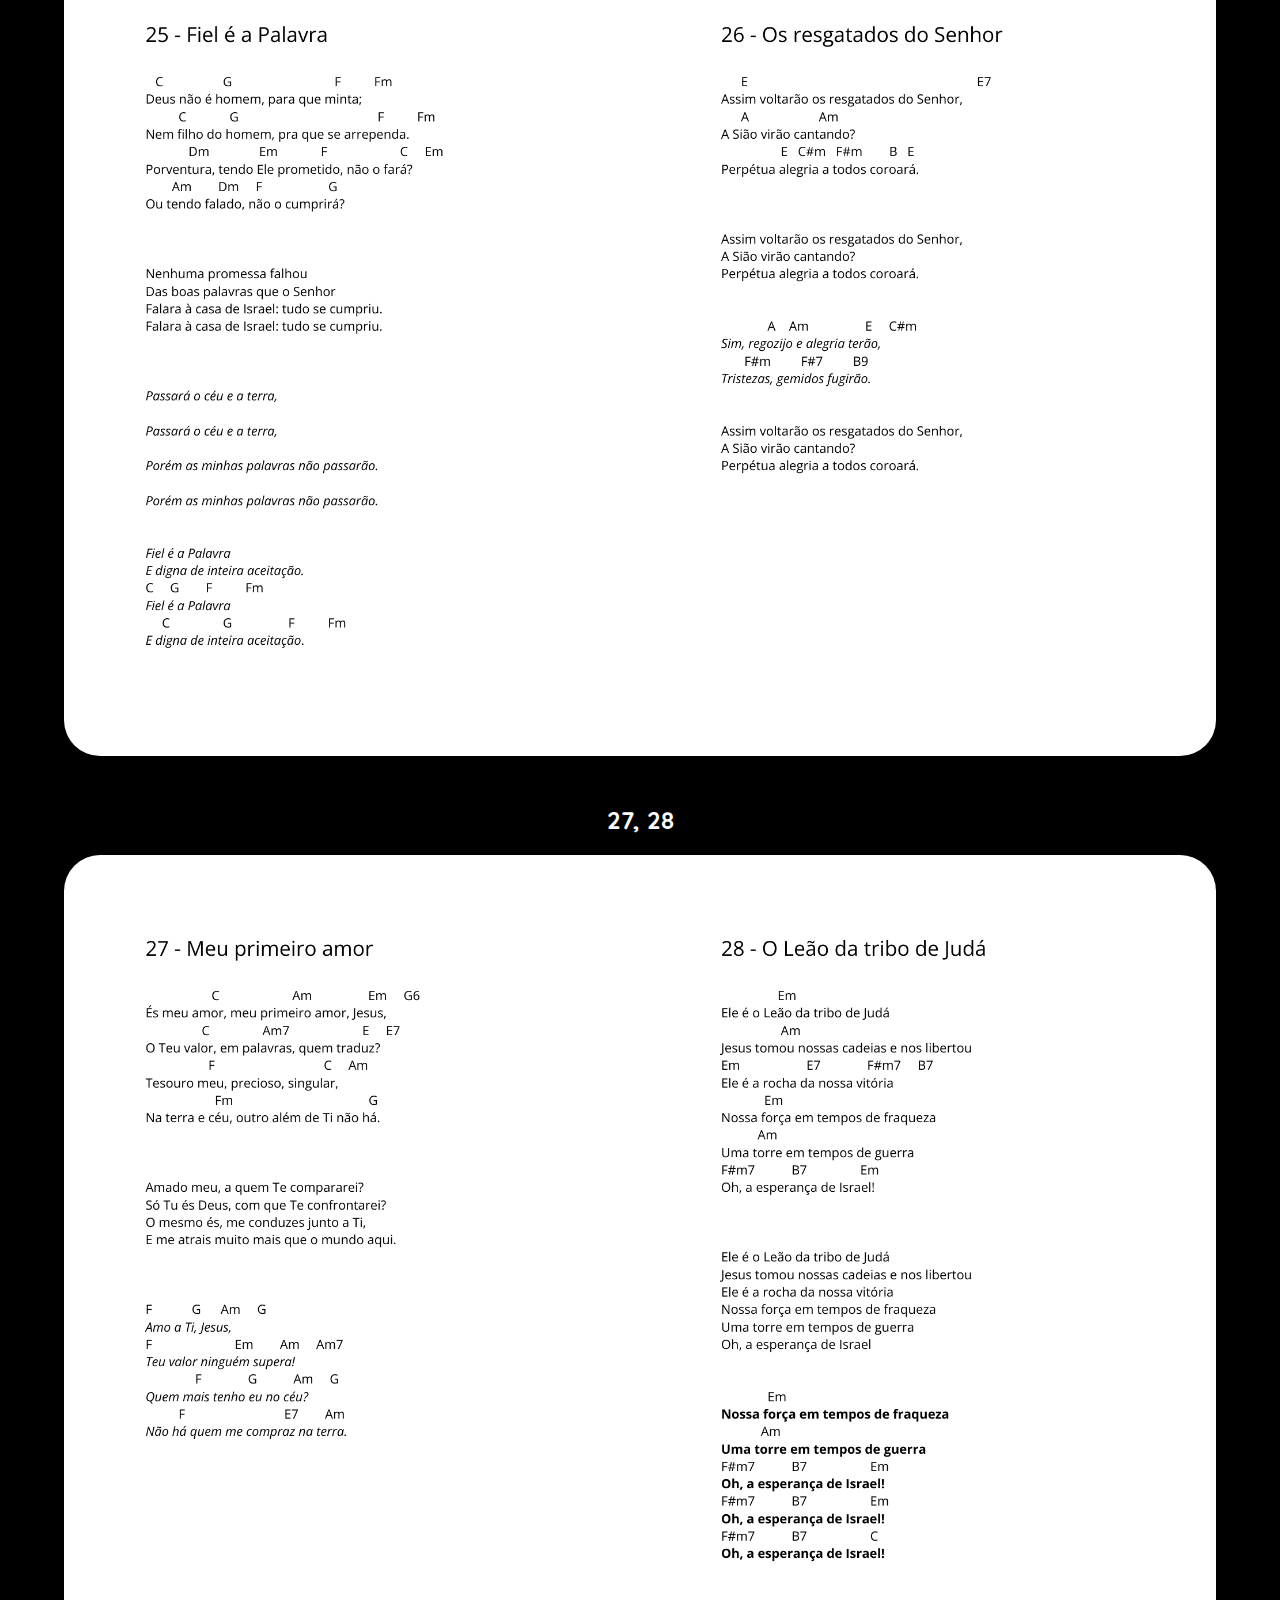
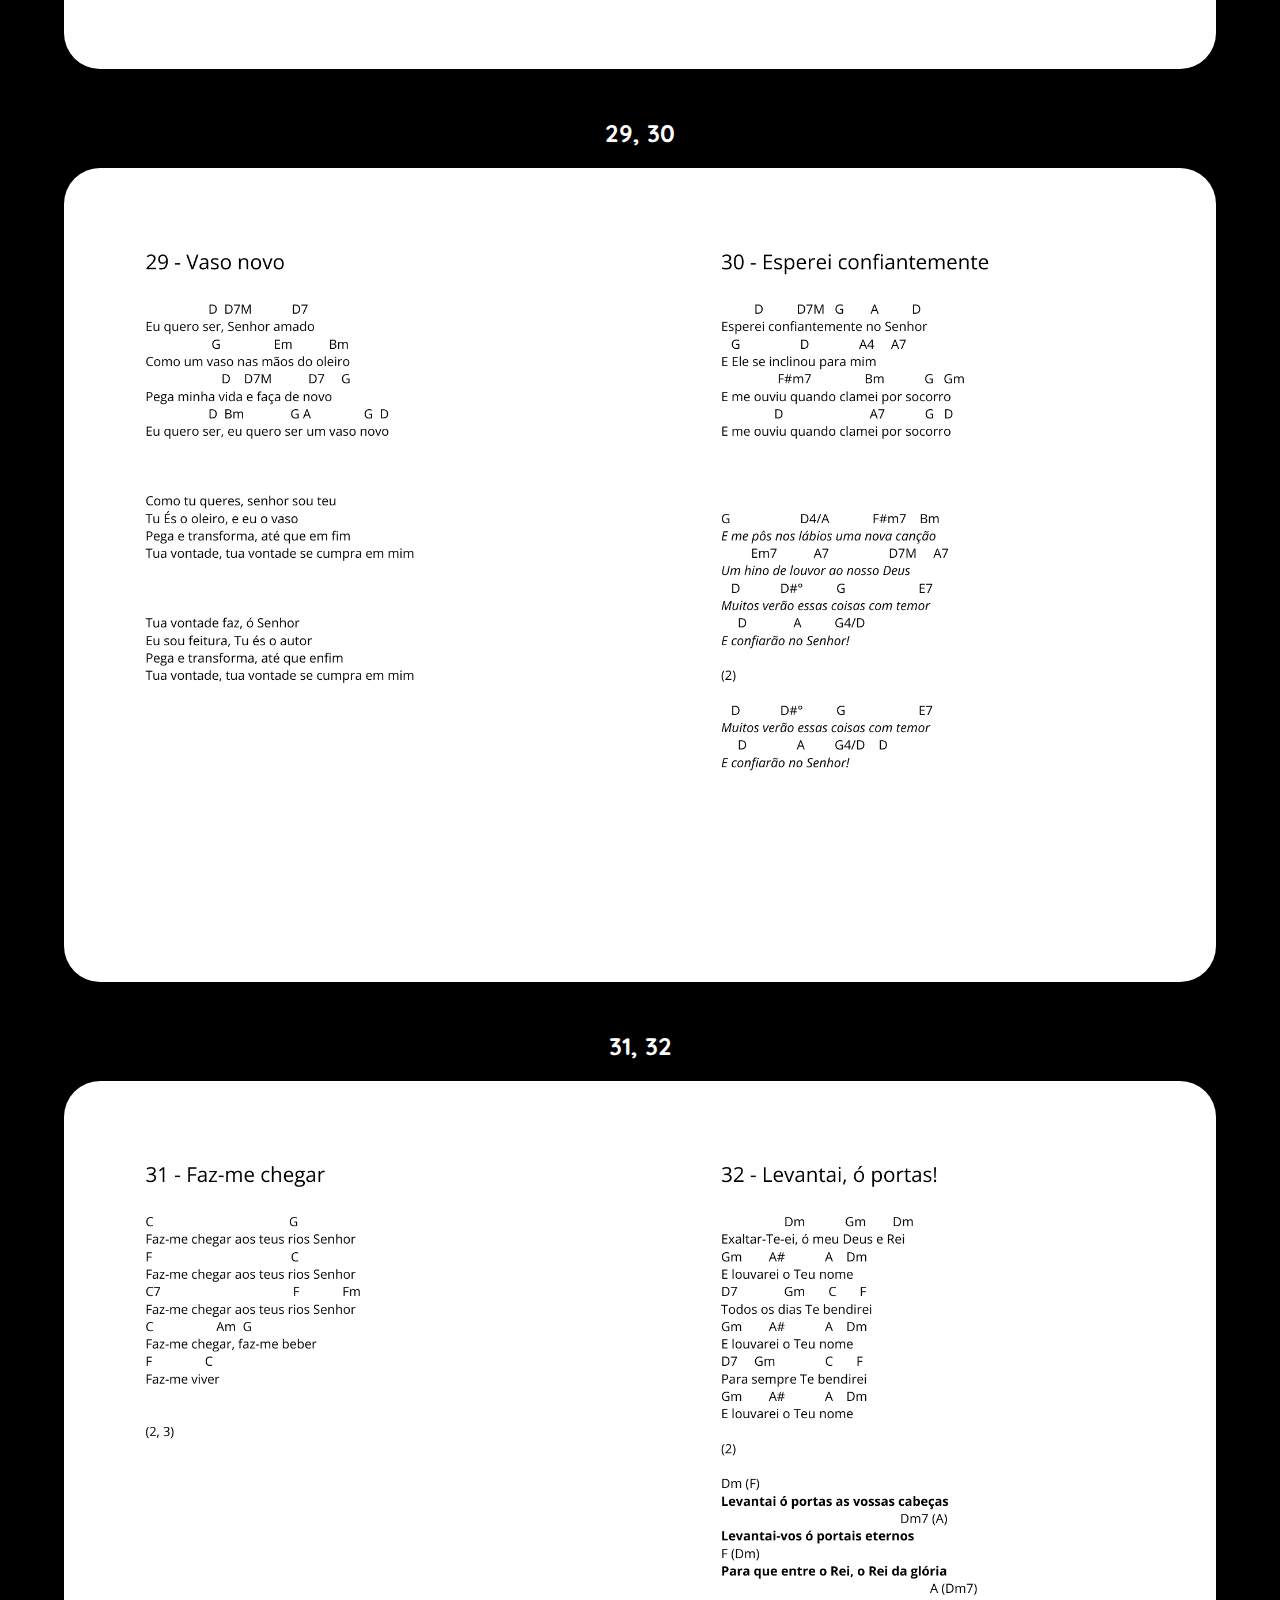
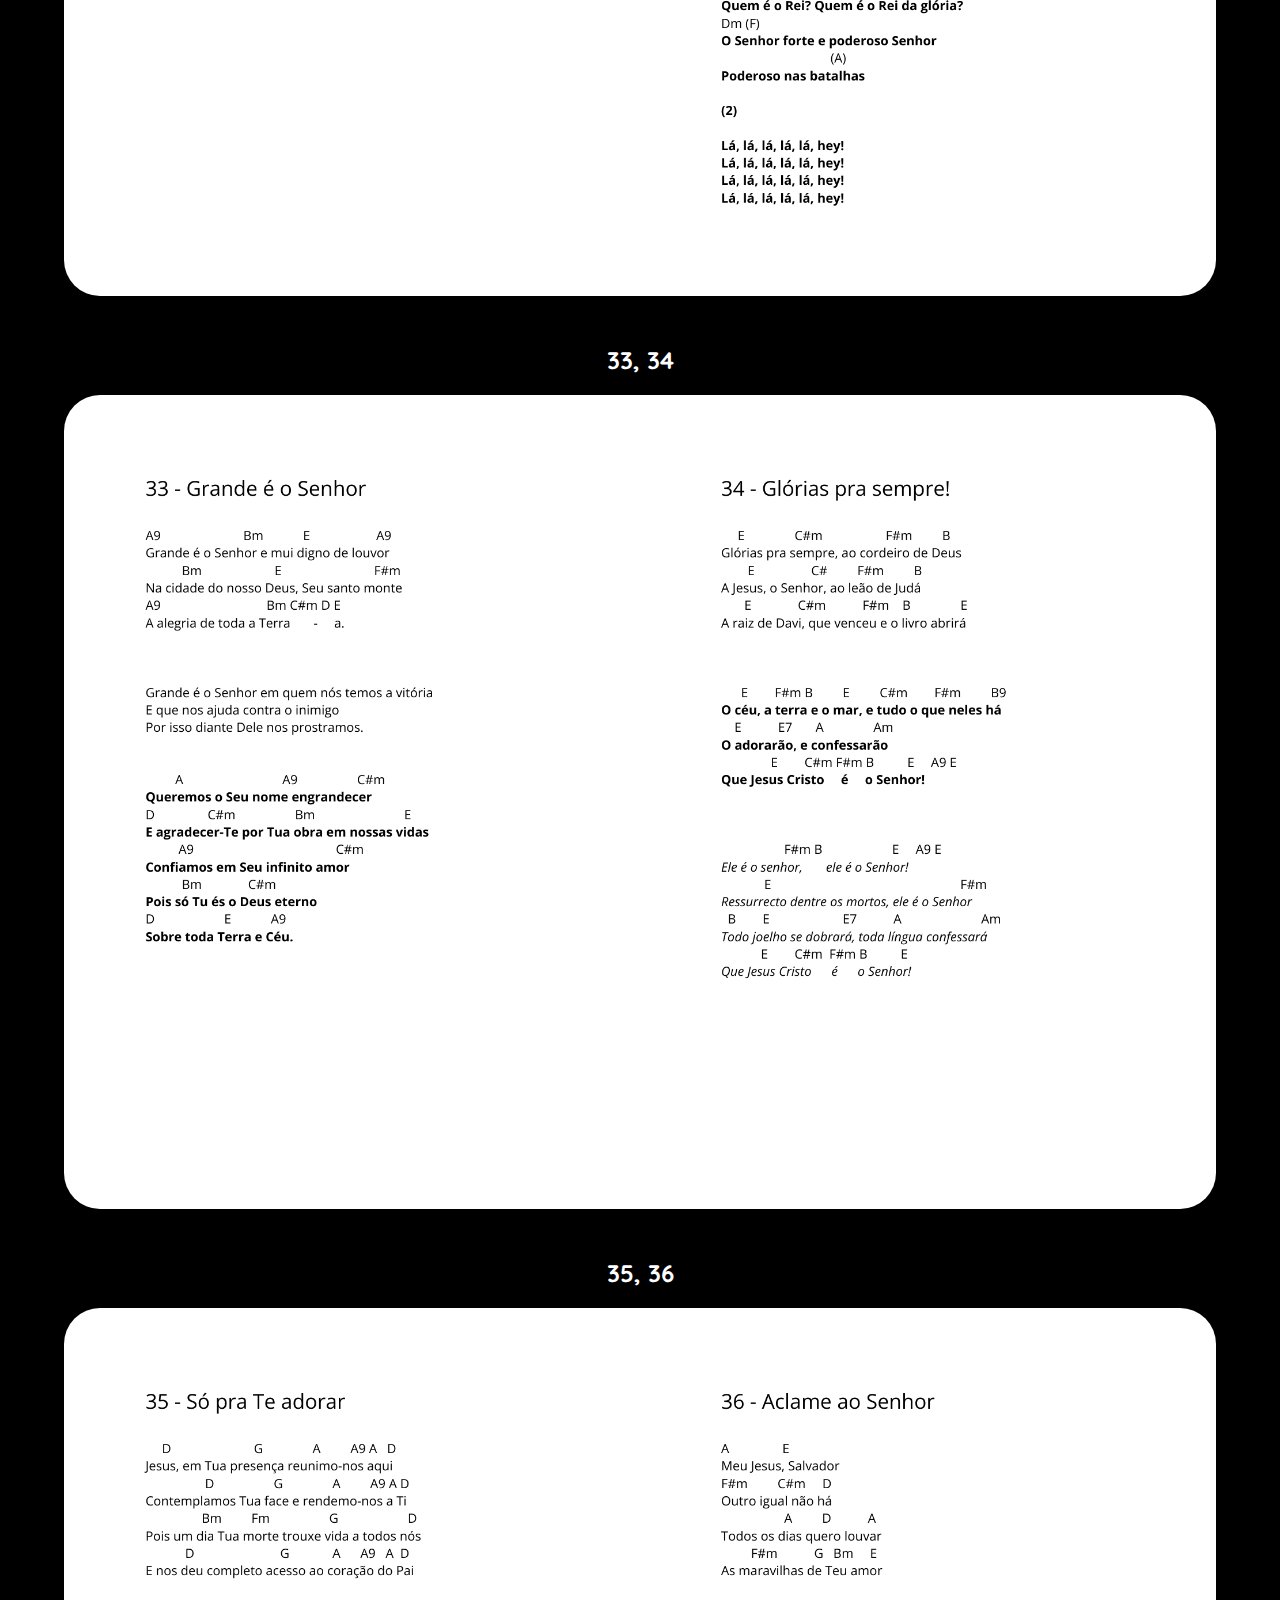
==== commit be08cf6d: "Add files via upload" ====
--- a/cifrasweb.html
+++ b/cifrasweb.html
@@ -13,175 +13,175 @@
     <header id="header-2">Cifras</header>
     
     <div class="cifra-div" id="cifra-1">
-        <h2>1</h2>
+        <h2>1, 2</h2>
         <img class="cifra" src="cifras/1.png" alt="">
     </div>
 
 
     <div class="cifra-div" id="cifra-2">
-        <h2>2</h2>
+        <h2>3, 4</h2>
         <img class="cifra" src="cifras/2.png" alt="">
     </div>
 
 
     <div class="cifra-div" id="cifra-3">
-        <h2>3</h2>
+        <h2>5, 6</h2>
         <img class="cifra" src="cifras/3.png" alt="">
     </div>
 
 
     <div class="cifra-div" id="cifra-4">
-        <h2>4</h2>
+        <h2>7, 8</h2>
         <img class="cifra" src="cifras/4.png" alt="">
     </div>
 
 
     <div class="cifra-div" id="cifra-5">
-        <h2>5</h2>
+        <h2>9, 10</h2>
         <img class="cifra" src="cifras/5.png" alt="">
     </div>
 
 
     <div class="cifra-div" id="cifra-6">
-        <h2>6</h2>
+        <h2>11, 12</h2>
         <img class="cifra" src="cifras/6.png" alt="">
     </div>
 
 
     <div class="cifra-div" id="cifra-7">
-        <h2>7</h2>
+        <h2>13, 14</h2>
         <img class="cifra" src="cifras/7.png" alt="">
     </div>
 
 
     <div class="cifra-div" id="cifra-8">
-        <h2>8</h2>
+        <h2>15, 16</h2>
         <img class="cifra" src="cifras/8.png" alt="">
     </div>
 
 
     <div class="cifra-div" id="cifra-9">
-        <h2>9</h2>
+        <h2>17, 18</h2>
         <img class="cifra" src="cifras/9.png" alt="">
     </div>
 
 
     <div class="cifra-div" id="cifra-10">
-        <h2>10</h2>
+        <h2>19, 20</h2>
         <img class="cifra" src="cifras/10.png" alt="">
     </div>
 
 
     <div class="cifra-div" id="cifra-11">
-        <h2>11</h2>
+        <h2>21, 22</h2>
         <img class="cifra" src="cifras/11.png" alt="">
     </div>
 
 
     <div class="cifra-div" id="cifra-12">
-        <h2>12</h2>
+        <h2>23, 24</h2>
         <img class="cifra" src="cifras/12.png" alt="">
     </div>
 
 
     <div class="cifra-div" id="cifra-13">
-        <h2>13</h2>
+        <h2>25, 26</h2>
         <img class="cifra" src="cifras/13.png" alt="">
     </div>
 
 
     <div class="cifra-div" id="cifra-14">
-        <h2>14</h2>
+        <h2>27, 28</h2>
         <img class="cifra" src="cifras/14.png" alt="">
     </div>
 
 
     <div class="cifra-div" id="cifra-15">
-        <h2>15</h2>
+        <h2>29, 30</h2>
         <img class="cifra" src="cifras/15.png" alt="">
     </div>
 
 
     <div class="cifra-div" id="cifra-16">
-        <h2>16</h2>
+        <h2>31, 32</h2>
         <img class="cifra" src="cifras/16.png" alt="">
     </div>
 
 
     <div class="cifra-div" id="cifra-17">
-        <h2>17</h2>
+        <h2>33, 34</h2>
         <img class="cifra" src="cifras/17.png" alt="">
     </div>
 
 
     <div class="cifra-div" id="cifra-18">
-        <h2>18</h2>
+        <h2>35, 36</h2>
         <img class="cifra" src="cifras/18.png" alt="">
     </div>
 
 
     <div class="cifra-div" id="cifra-19">
-        <h2>19</h2>
+        <h2>37, 38</h2>
         <img class="cifra" src="cifras/19.png" alt="">
     </div>
 
 
     <div class="cifra-div" id="cifra-20">
-        <h2>20</h2>
+        <h2>39, 40</h2>
         <img class="cifra" src="cifras/20.png" alt="">
     </div>
 
 
     <div class="cifra-div" id="cifra-21">
-        <h2>21</h2>
+        <h2>41, 42</h2>
         <img class="cifra" src="cifras/21.png" alt="">
     </div>
 
 
     <div class="cifra-div" id="cifra-22">
-        <h2>22</h2>
+        <h2>43, 44</h2>
         <img class="cifra" src="cifras/22.png" alt="">
     </div>
 
 
     <div class="cifra-div" id="cifra-23">
-        <h2>23</h2>
+        <h2>45, 46</h2>
         <img class="cifra" src="cifras/23.png" alt="">
     </div>
 
 
     <div class="cifra-div" id="cifra-24">
-        <h2>24</h2>
+        <h2>47, 48</h2>
         <img class="cifra" src="cifras/24.png" alt="">
     </div>
 
 
     <div class="cifra-div" id="cifra-25">
-        <h2>25</h2>
+        <h2>49, 50</h2>
         <img class="cifra" src="cifras/25.png" alt="">
     </div>
 
 
     <div class="cifra-div" id="cifra-26">
-        <h2>26</h2>
+        <h2>51, 52</h2>
         <img class="cifra" src="cifras/26.png" alt="">
     </div>
 
 
     <div class="cifra-div" id="cifra-27">
-        <h2>27</h2>
+        <h2>53, 54</h2>
         <img class="cifra" src="cifras/27.png" alt="">
     </div>
 
 
     <div class="cifra-div" id="cifra-28">
-        <h2>28</h2>
+        <h2>55, 56</h2>
         <img class="cifra" src="cifras/28.png" alt="">
     </div>
 
 
     <div class="cifra-div" id="cifra-29">
-        <h2>29</h2>
+        <h2>57</h2>
         <img class="cifra" src="cifras/29.png" alt="">
     </div>
 
